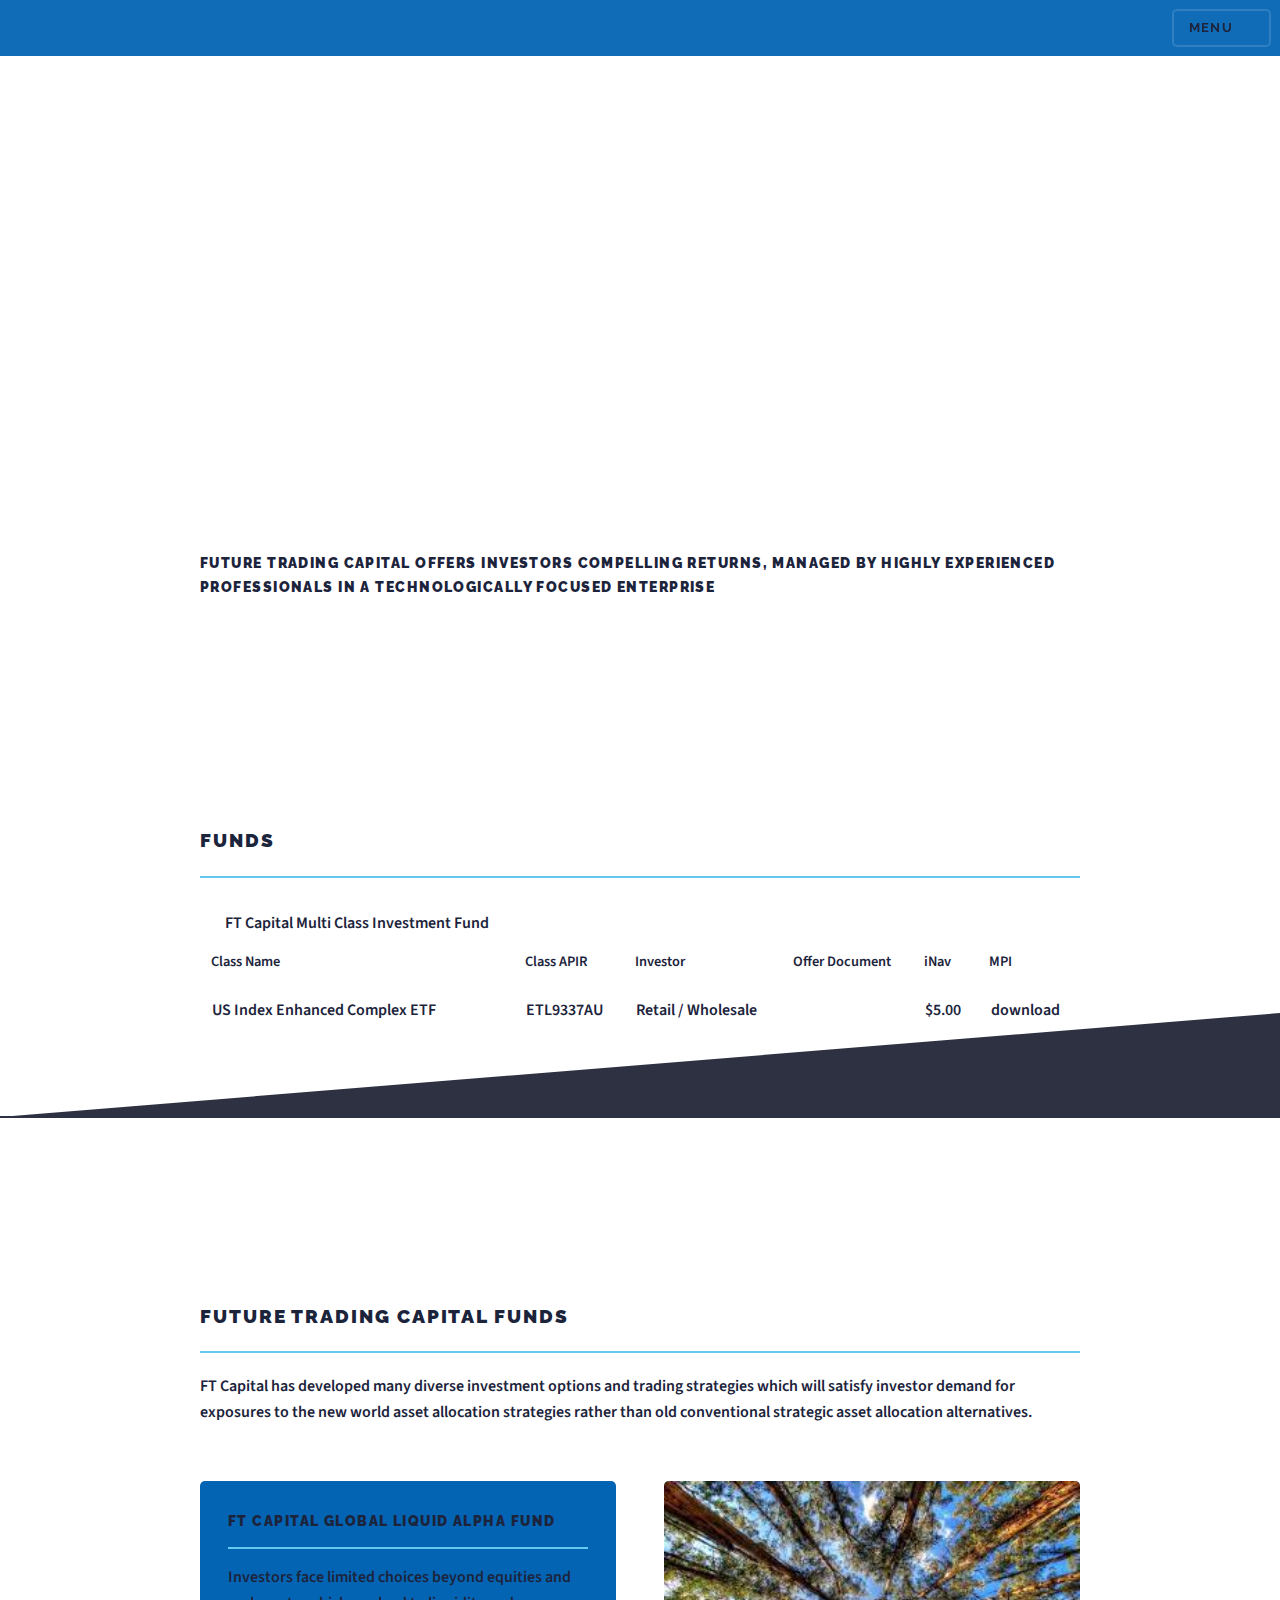
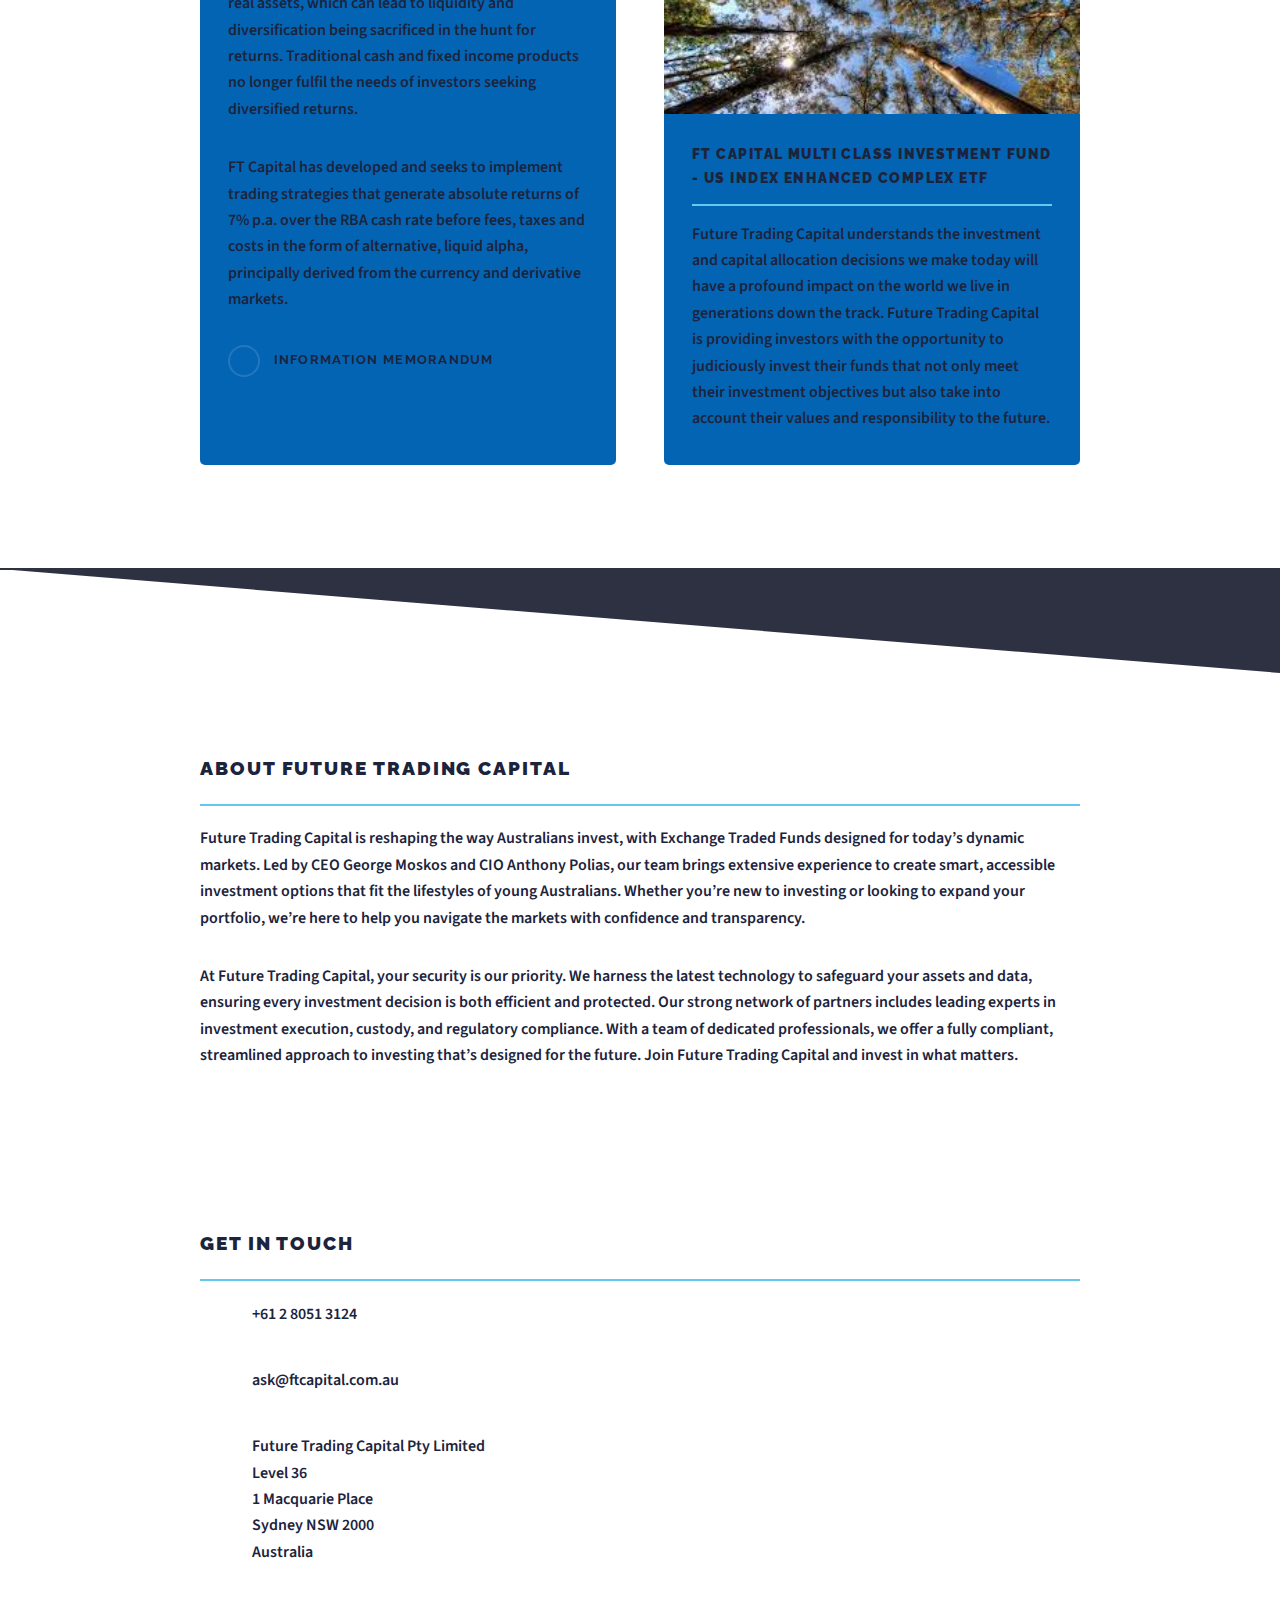
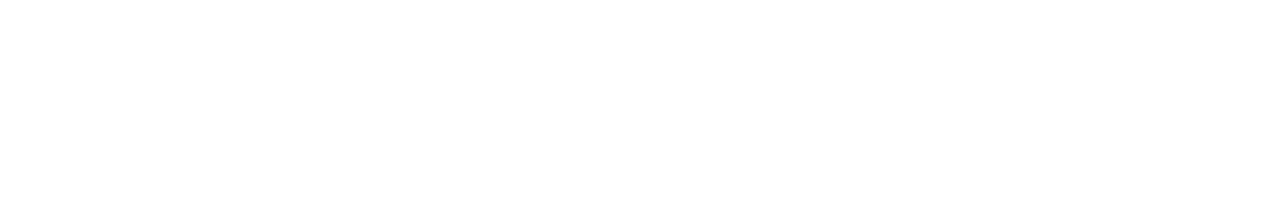
==== index.html @ 35e385fb "update index.html" ====
﻿<!DOCTYPE HTML>
<!--
Solid State by HTML5 UP
html5up.net | @ajlkn
Free for personal and commercial use under the CCA 3.0 license (html5up.net/license)
-->
<html>
<head>
<title>Future Trading Capital</title>
<meta charset="utf-8" />
<meta name="viewport" content="width=device-width, initial-scale=1, user-scalable=no" />
<link rel="stylesheet" href="assets/css/main.css" />
<noscript>
    <link rel="stylesheet" href="assets/css/noscript.css" />
</noscript>
</head>

<body class="is-preload">

<!-- Page Wrapper -->
<div id="page-wrapper">

<!-- Header -->
<header id="header">
    <!--
<h1><a href="index.html">Future Trading Capital</a></h1>
-->
<nav>
    <div class="inner">
<a href="#menu">menu</a>
</div>
</nav>
</header>

<!-- Menu -->
<nav id="menu">
<div class="inner">
<h2>Menu</h2>
<ul class="links">
<li><a href="index.html">home</a></li>
<!--<li><a href="#funds">invest</a></li>-->
<li><a href="#about">about</a></li>
<li><a href="#resources">resources</a></li>
<li><a href="#contact">contact us</a></li>
</ul>
<a href="#" class="close">Close</a>
</div>
</nav>

<!-- Banner -->
<section id="banner">
    <div class="inner">
    <div class="logo">
    <img src="images/ftc_logo.png" alt="Future Trading Capital Logo"/>
    </div>
    <h3>Future Trading Capital offers investors compelling returns, managed by highly experienced professionals in a technologically focused enterprise</h3>
    </div>
    </section>

<section id="footer">
    <article id="resources">
        <div class="inner">
        <h2 class="major">Funds</h2>
        <table>
            <tr>
                <td style="text-align: center; vertical-align: middle;">
                    FT Capital Multi Class Investment Fund
                </td>
            </tr>
        <tr>
        <th>
        Class Name
        </th>
        <th>
        Class APIR
        </th>
        <th>
        Investor
        </th>
        <th>
        Offer Document
        </th>
        <th>
        iNav
        </th>
        <th>
            MPI
            </th>
        </tr>
        <tr>
            <td>
            US Index Enhanced Complex ETF
            </td>
            <td>
            ETL9337AU
            </td>
            <td>
            Retail / Wholesale
            </td>
            <td>
            
            <!-- <a href="assets/docs/FT_CAPITAL_SP_500_ESG_IM.pdf">view</a> -->
            </td>
            <td>
                $5.00
            </td>
            <td>
                <a href="mis/ftus/ftc_ftus_mpi_latest.csv">download</a>
            </td>
            </tr>
        </table>
    </div>
    </article>
    </section>                    

<!-- Wrapper -->
<!--
<section id="wrapper">
<header>
<div class="inner">
<h2>Future Trading Capital offers investors compelling returns, managed by highly experienced professionals in a technologically focused enterprise</h2>
</div>
</header>
</section>
-->

<!-- Content -->
<div class="wrapper">
<section id="footer">
<article id="funds">
<div class="inner">
<h2 class="major">Future Trading Capital Funds</h2>
<p>
FT Capital has developed many diverse investment options and trading strategies which will satisfy investor demand for exposures to the new world asset allocation strategies rather than old conventional strategic asset allocation alternatives.
</p>
<section class="features">
<article id="glaf">
<a href="#glaf" class="image">
<img src="images/b_pier.jpg" alt=""/> 
</a>
<h3 class="major">FT Capital Global Liquid Alpha Fund</h3>
<p>
Investors face limited choices beyond equities and real assets, which can lead to liquidity and diversification being sacrificed in the hunt for returns. Traditional cash and fixed income products no longer fulfil the needs of investors seeking diversified returns. 
</p>
<p>
FT Capital has developed and seeks to implement trading strategies that generate absolute returns of 7% p.a. over the RBA cash rate before fees, taxes and costs in the form of alternative, liquid alpha, principally derived from the currency and derivative markets.
</p>
<a href="#resources" class="special">Information Memorandum</a>
</article>
<article id="enhanced">
<a href="#" class="image">
<img src="images/sherbrooke.jpg" alt=""/>
</a>
<h3 class="major">FT Capital Multi Class Investment Fund - US Index Enhanced Complex ETF </h3>
<p>
Future Trading Capital understands the investment and capital allocation decisions we make today will have a profound impact on the world we live in generations down the track. Future Trading Capital is providing investors with the opportunity to judiciously invest their funds that not only meet their investment objectives but also take into account their values and responsibility to the future. 
</p>
</article>

</div>
</section>
</div>


<section id="footer">
<article id="about">
<div class="inner">
<h2 class="major">About Future Trading Capital</h2>
<p>
Future Trading Capital is reshaping the way Australians invest, with Exchange Traded Funds designed for today’s dynamic markets. Led by CEO George Moskos and CIO Anthony Polias, our team brings extensive experience to create smart, accessible investment options that fit the lifestyles of young Australians. Whether you’re new to investing or looking to expand your portfolio, we’re here to help you navigate the markets with confidence and transparency.
</p>
<p>
At Future Trading Capital, your security is our priority. We harness the latest technology to safeguard your assets and data, ensuring every investment decision is both efficient and protected. Our strong network of partners includes leading experts in investment execution, custody, and regulatory compliance. With a team of dedicated professionals, we offer a fully compliant, streamlined approach to investing that’s designed for the future. Join Future Trading Capital and invest in what matters.
</p>
</div>
</article>
</section>

<!-- Footer -->
<section id="footer">
<article id="contact">
<div class="inner">
<h2 class="major">Get in touch</h2>
<ul class="contact">
<li class="icon solid fa-phone"><a href="tel:+61280513124">+61 2 8051 3124</a></li>
<li class="icon solid fa-envelope"><a href="mailto:ask@ftcapital.com.au">ask@ftcapital.com.au</a></li>
<li class="icon solid fa-home">
Future Trading Capital Pty Limited<br />
Level 36<br />
1 Macquarie Place<br />
Sydney NSW 2000<br />
Australia
</li>
</ul>
<ul class="copyright">
<li>&copy; Untitled Inc. All rights reserved.</li>
<li>Design: <a href="http://html5up.net">HTML5 UP</a></li>
</ul>
</div>
</article>
</section>

</div>

<!-- Scripts -->
<script src="assets/js/jquery.min.js"></script>
<script src="assets/js/jquery.scrollex.min.js"></script>
<script src="assets/js/browser.min.js"></script>
<script src="assets/js/breakpoints.min.js"></script>
<script src="assets/js/util.js"></script>
<script src="assets/js/main.js"></script>

</body>
</html>
---- assets/css/main.css ----
@import url(fontawesome-all.min.css);
@import url("https://fonts.googleapis.com/css?family=Raleway:200,700|Source+Sans+Pro:300,600,300italic,600italic");

/*
	Solid State by HTML5 UP
	html5up.net | @ajlkn
	Free for personal and commercial use under the CCA 3.0 license (html5up.net/license)
*/

html, body, div, span, applet, object,
iframe, h1, h2, h3, h4, h5, h6, p, blockquote,
pre, a, abbr, acronym, address, big, cite,
code, del, dfn, em, img, ins, kbd, q, s, samp,
small, strike, strong, sub, sup, tt, var, b,
u, i, center, dl, dt, dd, ol, ul, li, fieldset,
form, label, legend, table, caption, tbody,
tfoot, thead, tr, th, td, article, aside,
canvas, details, embed, figure, figcaption,
footer, header, hgroup, menu, nav, output, ruby,
section, summary, time, mark, audio, video {
	margin: 0;
	padding: 0;
	border: 0;
	font-size: 100%;
	font: inherit;
	vertical-align: baseline;}

article, aside, details, figcaption, figure,
footer, header, hgroup, menu, nav, section {
	display: block;}

body {
	line-height: 1;
}

ol, ul {
	list-style: none;
}

blockquote, q {
	quotes: none;
}

	blockquote:before, blockquote:after, q:before, q:after {
		content: '';
		content: none;
	}

table {
	border-collapse: collapse;
	border-spacing: 0;
}

body {
	-webkit-text-size-adjust: none;
}

mark {
	background-color: transparent;
	color: inherit;
}

input::-moz-focus-inner {
	border: 0;
	padding: 0;
}

input, select, textarea {
	-moz-appearance: none;
	-webkit-appearance: none;
	-ms-appearance: none;
	appearance: none;
}

/* Basic */

	@-ms-viewport {
		width: device-width;
	}

	body {
		-ms-overflow-style: scrollbar;
	}

	@media screen and (max-width: 480px) {

		html, body {
			min-width: 320px;
		}

	}

	html {
		box-sizing: border-box;
	}

	*, *:before, *:after {
		box-sizing: inherit;
	}

	body {
		background-color: #ffffff;
		/* background-color: #2e3141; */
		/* background-image: linear-gradient(to top, rgba(46, 49, 65, 0.8), rgba(46, 49, 65, 0.8)), url("../../images/bg.jpg"); */
		background-size: auto, cover;
		background-attachment: fixed, fixed;
		background-position: center, center;
	}

		body.is-preload *, body.is-preload *:before, body.is-preload *:after {
			-moz-animation: none !important;
			-webkit-animation: none !important;
			-ms-animation: none !important;
			animation: none !important;
			-moz-transition: none !important;
			-webkit-transition: none !important;
			-ms-transition: none !important;
			transition: none !important;
		}

/* Type */

	body, input, select, textarea {
		color: #1c243c;
		/* color: #6fcff3; */
		/* color: #ffffff; */
		font-family: "Source Sans Pro", Helvetica, sans-serif;
		font-size: 16.5pt;
		font-weight: 600;
		line-height: 1.65;
	}

		@media screen and (max-width: 1680px) {

			body, input, select, textarea {
				font-size: 13pt;
			}

		}

		@media screen and (max-width: 1280px) {

			body, input, select, textarea {
				font-size: 12pt;
			}

		}

		@media screen and (max-width: 980px) {

			body, input, select, textarea {
				font-size: 12pt;
			}

		}

		@media screen and (max-width: 736px) {

			body, input, select, textarea {
				font-size: 12pt;
			}

		}

		@media screen and (max-width: 480px) {

			body, input, select, textarea {
				font-size: 12pt;
			}

		}

	a {
		-moz-transition: color 0.2s ease-in-out, border-bottom-color 0.2s ease-in-out;
		-webkit-transition: color 0.2s ease-in-out, border-bottom-color 0.2s ease-in-out;
		-ms-transition: color 0.2s ease-in-out, border-bottom-color 0.2s ease-in-out;
		transition: color 0.2s ease-in-out, border-bottom-color 0.2s ease-in-out;
		border-bottom: dotted 1px rgba(255, 255, 255, 0.35);
		color: #1c243c;
		/* color: #ffffff; */
		text-decoration: none;
	}

		a:hover {
			border-bottom-color: transparent;
			color: #949494 !important;
			/* color: #ffffff !important; */
		}

		a.special:not(.button) {
			text-decoration: none;
			border-bottom: 0;
			display: block;
			font-family: Raleway, Helvetica, sans-serif;
			font-size: 0.8em;
			font-weight: 700;
			letter-spacing: 0.1em;
			margin: 0 0 2em 0;
			text-transform: uppercase;
		}

			a.special:not(.button):before {
				-moz-osx-font-smoothing: grayscale;
				-webkit-font-smoothing: antialiased;
				display: inline-block;
				font-style: normal;
				font-variant: normal;
				text-rendering: auto;
				line-height: 1;
				text-transform: none !important;
				font-family: 'Font Awesome 5 Free';
				font-weight: 900;
			}

			a.special:not(.button):before {
				-moz-transition: background-color 0.2s ease-in-out;
				-webkit-transition: background-color 0.2s ease-in-out;
				-ms-transition: background-color 0.2s ease-in-out;
				transition: background-color 0.2s ease-in-out;
				border-radius: 100%;
				border: solid 2px rgba(255, 255, 255, 0.125);
				content: '\f105';
				display: inline-block;
				font-size: 1.25em;
				height: 2em;
				line-height: 1.75em;
				margin-right: 0.85em;
				text-align: center;
				text-indent: 0.15em;
				vertical-align: middle;
				width: 2em;
			}

			a.special:not(.button):hover:before {
				background-color: rgba(255, 255, 255, 0.025);
			}

			a.special:not(.button):active:before {
				background-color: rgba(255, 255, 255, 0.075);
			}

	strong, b {
		color: #ffffff;
		font-weight: 600;
	}

	em, i {
		font-style: italic;
	}

	p {
		margin: 0 0 2em 0;
	}

	h1, h2, h3, h4, h5, h6 {
		color: #1c243c;
		/* color: #6fcff3; */
		/* color: #ffffff; */
		font-family: Raleway, Helvetica, sans-serif;
		font-weight: 900;
		letter-spacing: 0.1em;
		margin: 0 0 1em 0;
		text-transform: uppercase;
	}

		h1 a, h2 a, h3 a, h4 a, h5 a, h6 a {
			color: inherit;
			text-decoration: none;
			border-bottom: 0;
		}

		h1 span, h2 span, h3 span, h4 span, h5 span, h6 span {
			font-weight: 200;
		}

		h1.major, h2.major, h3.major, h4.major, h5.major, h6.major {
			padding-bottom: 1em;
			border-bottom: solid 2px rgba(100, 200, 239, 1.250);
			/* border-bottom: solid 2px rgba(255, 255, 255, 0.125); */
		}

	h2 {
		font-size: 1.2em;
	}

	h3 {
		font-size: 0.9em;
	}

	h4 {
		font-size: 0.7em;
	}

	h5 {
		font-size: 0.7em;
	}

	h6 {
		font-size: 0.7em;
	}

	@media screen and (max-width: 736px) {

		h2 {
			font-size: 1em;
		}

		h3 {
			font-size: 0.8em;
		}

	}

	sub {
		font-size: 0.8em;
		position: relative;
		top: 0.5em;
	}

	sup {
		font-size: 0.8em;
		position: relative;
		top: -0.5em;
	}

	blockquote {
		border-left: solid 4px rgba(255, 255, 255, 0.125);
		font-style: italic;
		margin: 0 0 2em 0;
		padding: 0.5em 0 0.5em 2em;
	}

	code {
		background: rgba(255, 255, 255, 0.025);
		border-radius: 5px;
		border: solid 2px rgba(255, 255, 255, 0.125);
		font-family: "Courier New", monospace;
		font-size: 0.9em;
		margin: 0 0.25em;
		padding: 0.25em 0.65em;
	}

	pre {
		-webkit-overflow-scrolling: touch;
		font-family: "Courier New", monospace;
		font-size: 0.9em;
		margin: 0 0 2em 0;
	}

		pre code {
			display: block;
			line-height: 1.75em;
			padding: 1em 1.5em;
			overflow-x: auto;
		}

	hr {
		border: 0;
		border-bottom: solid 2px rgba(100, 200, 239, 1.25);
		/* border-bottom: solid 2px rgba(255, 255, 255, 0.125); */
		margin: 2.5em 0;
	}

		hr.major {
			margin: 4em 0;
		}

	.align-left {
		text-align: left;
	}

	.align-center {
		text-align: center;
	}

	.align-right {
		text-align: right;
	}

/* Row */

	.row {
		display: flex;
		flex-wrap: wrap;
		box-sizing: border-box;
		align-items: stretch;
	}

		.row > * {
			box-sizing: border-box;
		}

		.row.gtr-uniform > * > :last-child {
			margin-bottom: 0;
		}

		.row.aln-left {
			justify-content: flex-start;
		}

		.row.aln-center {
			justify-content: center;
		}

		.row.aln-right {
			justify-content: flex-end;
		}

		.row.aln-top {
			align-items: flex-start;
		}

		.row.aln-middle {
			align-items: center;
		}

		.row.aln-bottom {
			align-items: flex-end;
		}

		.row > .imp {
			order: -1;
		}

		.row > .col-1 {
			width: 8.33333%;
		}

		.row > .off-1 {
			margin-left: 8.33333%;
		}

		.row > .col-2 {
			width: 16.66667%;
		}

		.row > .off-2 {
			margin-left: 16.66667%;
		}

		.row > .col-3 {
			width: 25%;
		}

		.row > .off-3 {
			margin-left: 25%;
		}

		.row > .col-4 {
			width: 33.33333%;
		}

		.row > .off-4 {
			margin-left: 33.33333%;
		}

		.row > .col-5 {
			width: 41.66667%;
		}

		.row > .off-5 {
			margin-left: 41.66667%;
		}

		.row > .col-6 {
			width: 50%;
		}

		.row > .off-6 {
			margin-left: 50%;
		}

		.row > .col-7 {
			width: 58.33333%;
		}

		.row > .off-7 {
			margin-left: 58.33333%;
		}

		.row > .col-8 {
			width: 66.66667%;
		}

		.row > .off-8 {
			margin-left: 66.66667%;
		}

		.row > .col-9 {
			width: 75%;
		}

		.row > .off-9 {
			margin-left: 75%;
		}

		.row > .col-10 {
			width: 83.33333%;
		}

		.row > .off-10 {
			margin-left: 83.33333%;
		}

		.row > .col-11 {
			width: 91.66667%;
		}

		.row > .off-11 {
			margin-left: 91.66667%;
		}

		.row > .col-12 {
			width: 100%;
		}

		.row > .off-12 {
			margin-left: 100%;
		}

		.row.gtr-0 {
			margin-top: 0;
			margin-left: 0em;
		}

			.row.gtr-0 > * {
				padding: 0 0 0 0em;
			}

			.row.gtr-0.gtr-uniform {
				margin-top: 0em;
			}

				.row.gtr-0.gtr-uniform > * {
					padding-top: 0em;
				}

		.row.gtr-25 {
			margin-top: 0;
			margin-left: -0.4375em;
		}

			.row.gtr-25 > * {
				padding: 0 0 0 0.4375em;
			}

			.row.gtr-25.gtr-uniform {
				margin-top: -0.4375em;
			}

				.row.gtr-25.gtr-uniform > * {
					padding-top: 0.4375em;
				}

		.row.gtr-50 {
			margin-top: 0;
			margin-left: -0.875em;
		}

			.row.gtr-50 > * {
				padding: 0 0 0 0.875em;
			}

			.row.gtr-50.gtr-uniform {
				margin-top: -0.875em;
			}

				.row.gtr-50.gtr-uniform > * {
					padding-top: 0.875em;
				}

		.row {
			margin-top: 0;
			margin-left: -1.75em;
		}

			.row > * {
				padding: 0 0 0 1.75em;
			}

			.row.gtr-uniform {
				margin-top: -1.75em;
			}

				.row.gtr-uniform > * {
					padding-top: 1.75em;
				}

		.row.gtr-150 {
			margin-top: 0;
			margin-left: -2.625em;
		}

			.row.gtr-150 > * {
				padding: 0 0 0 2.625em;
			}

			.row.gtr-150.gtr-uniform {
				margin-top: -2.625em;
			}

				.row.gtr-150.gtr-uniform > * {
					padding-top: 2.625em;
				}

		.row.gtr-200 {
			margin-top: 0;
			margin-left: -3.5em;
		}

			.row.gtr-200 > * {
				padding: 0 0 0 3.5em;
			}

			.row.gtr-200.gtr-uniform {
				margin-top: -3.5em;
			}

				.row.gtr-200.gtr-uniform > * {
					padding-top: 3.5em;
				}

		@media screen and (max-width: 1680px) {

			.row {
				display: flex;
				flex-wrap: wrap;
				box-sizing: border-box;
				align-items: stretch;
			}

				.row > * {
					box-sizing: border-box;
				}

				.row.gtr-uniform > * > :last-child {
					margin-bottom: 0;
				}

				.row.aln-left {
					justify-content: flex-start;
				}

				.row.aln-center {
					justify-content: center;
				}

				.row.aln-right {
					justify-content: flex-end;
				}

				.row.aln-top {
					align-items: flex-start;
				}

				.row.aln-middle {
					align-items: center;
				}

				.row.aln-bottom {
					align-items: flex-end;
				}

				.row > .imp-xlarge {
					order: -1;
				}

				.row > .col-1-xlarge {
					width: 8.33333%;
				}

				.row > .off-1-xlarge {
					margin-left: 8.33333%;
				}

				.row > .col-2-xlarge {
					width: 16.66667%;
				}

				.row > .off-2-xlarge {
					margin-left: 16.66667%;
				}

				.row > .col-3-xlarge {
					width: 25%;
				}

				.row > .off-3-xlarge {
					margin-left: 25%;
				}

				.row > .col-4-xlarge {
					width: 33.33333%;
				}

				.row > .off-4-xlarge {
					margin-left: 33.33333%;
				}

				.row > .col-5-xlarge {
					width: 41.66667%;
				}

				.row > .off-5-xlarge {
					margin-left: 41.66667%;
				}

				.row > .col-6-xlarge {
					width: 50%;
				}

				.row > .off-6-xlarge {
					margin-left: 50%;
				}

				.row > .col-7-xlarge {
					width: 58.33333%;
				}

				.row > .off-7-xlarge {
					margin-left: 58.33333%;
				}

				.row > .col-8-xlarge {
					width: 66.66667%;
				}

				.row > .off-8-xlarge {
					margin-left: 66.66667%;
				}

				.row > .col-9-xlarge {
					width: 75%;
				}

				.row > .off-9-xlarge {
					margin-left: 75%;
				}

				.row > .col-10-xlarge {
					width: 83.33333%;
				}

				.row > .off-10-xlarge {
					margin-left: 83.33333%;
				}

				.row > .col-11-xlarge {
					width: 91.66667%;
				}

				.row > .off-11-xlarge {
					margin-left: 91.66667%;
				}

				.row > .col-12-xlarge {
					width: 100%;
				}

				.row > .off-12-xlarge {
					margin-left: 100%;
				}

				.row.gtr-0 {
					margin-top: 0;
					margin-left: 0em;
				}

					.row.gtr-0 > * {
						padding: 0 0 0 0em;
					}

					.row.gtr-0.gtr-uniform {
						margin-top: 0em;
					}

						.row.gtr-0.gtr-uniform > * {
							padding-top: 0em;
						}

				.row.gtr-25 {
					margin-top: 0;
					margin-left: -0.4375em;
				}

					.row.gtr-25 > * {
						padding: 0 0 0 0.4375em;
					}

					.row.gtr-25.gtr-uniform {
						margin-top: -0.4375em;
					}

						.row.gtr-25.gtr-uniform > * {
							padding-top: 0.4375em;
						}

				.row.gtr-50 {
					margin-top: 0;
					margin-left: -0.875em;
				}

					.row.gtr-50 > * {
						padding: 0 0 0 0.875em;
					}

					.row.gtr-50.gtr-uniform {
						margin-top: -0.875em;
					}

						.row.gtr-50.gtr-uniform > * {
							padding-top: 0.875em;
						}

				.row {
					margin-top: 0;
					margin-left: -1.75em;
				}

					.row > * {
						padding: 0 0 0 1.75em;
					}

					.row.gtr-uniform {
						margin-top: -1.75em;
					}

						.row.gtr-uniform > * {
							padding-top: 1.75em;
						}

				.row.gtr-150 {
					margin-top: 0;
					margin-left: -2.625em;
				}

					.row.gtr-150 > * {
						padding: 0 0 0 2.625em;
					}

					.row.gtr-150.gtr-uniform {
						margin-top: -2.625em;
					}

						.row.gtr-150.gtr-uniform > * {
							padding-top: 2.625em;
						}

				.row.gtr-200 {
					margin-top: 0;
					margin-left: -3.5em;
				}

					.row.gtr-200 > * {
						padding: 0 0 0 3.5em;
					}

					.row.gtr-200.gtr-uniform {
						margin-top: -3.5em;
					}

						.row.gtr-200.gtr-uniform > * {
							padding-top: 3.5em;
						}

		}

		@media screen and (max-width: 1280px) {

			.row {
				display: flex;
				flex-wrap: wrap;
				box-sizing: border-box;
				align-items: stretch;
			}

				.row > * {
					box-sizing: border-box;
				}

				.row.gtr-uniform > * > :last-child {
					margin-bottom: 0;
				}

				.row.aln-left {
					justify-content: flex-start;
				}

				.row.aln-center {
					justify-content: center;
				}

				.row.aln-right {
					justify-content: flex-end;
				}

				.row.aln-top {
					align-items: flex-start;
				}

				.row.aln-middle {
					align-items: center;
				}

				.row.aln-bottom {
					align-items: flex-end;
				}

				.row > .imp-large {
					order: -1;
				}

				.row > .col-1-large {
					width: 8.33333%;
				}

				.row > .off-1-large {
					margin-left: 8.33333%;
				}

				.row > .col-2-large {
					width: 16.66667%;
				}

				.row > .off-2-large {
					margin-left: 16.66667%;
				}

				.row > .col-3-large {
					width: 25%;
				}

				.row > .off-3-large {
					margin-left: 25%;
				}

				.row > .col-4-large {
					width: 33.33333%;
				}

				.row > .off-4-large {
					margin-left: 33.33333%;
				}

				.row > .col-5-large {
					width: 41.66667%;
				}

				.row > .off-5-large {
					margin-left: 41.66667%;
				}

				.row > .col-6-large {
					width: 50%;
				}

				.row > .off-6-large {
					margin-left: 50%;
				}

				.row > .col-7-large {
					width: 58.33333%;
				}

				.row > .off-7-large {
					margin-left: 58.33333%;
				}

				.row > .col-8-large {
					width: 66.66667%;
				}

				.row > .off-8-large {
					margin-left: 66.66667%;
				}

				.row > .col-9-large {
					width: 75%;
				}

				.row > .off-9-large {
					margin-left: 75%;
				}

				.row > .col-10-large {
					width: 83.33333%;
				}

				.row > .off-10-large {
					margin-left: 83.33333%;
				}

				.row > .col-11-large {
					width: 91.66667%;
				}

				.row > .off-11-large {
					margin-left: 91.66667%;
				}

				.row > .col-12-large {
					width: 100%;
				}

				.row > .off-12-large {
					margin-left: 100%;
				}

				.row.gtr-0 {
					margin-top: 0;
					margin-left: 0em;
				}

					.row.gtr-0 > * {
						padding: 0 0 0 0em;
					}

					.row.gtr-0.gtr-uniform {
						margin-top: 0em;
					}

						.row.gtr-0.gtr-uniform > * {
							padding-top: 0em;
						}

				.row.gtr-25 {
					margin-top: 0;
					margin-left: -0.4375em;
				}

					.row.gtr-25 > * {
						padding: 0 0 0 0.4375em;
					}

					.row.gtr-25.gtr-uniform {
						margin-top: -0.4375em;
					}

						.row.gtr-25.gtr-uniform > * {
							padding-top: 0.4375em;
						}

				.row.gtr-50 {
					margin-top: 0;
					margin-left: -0.875em;
				}

					.row.gtr-50 > * {
						padding: 0 0 0 0.875em;
					}

					.row.gtr-50.gtr-uniform {
						margin-top: -0.875em;
					}

						.row.gtr-50.gtr-uniform > * {
							padding-top: 0.875em;
						}

				.row {
					margin-top: 0;
					margin-left: -1.75em;
				}

					.row > * {
						padding: 0 0 0 1.75em;
					}

					.row.gtr-uniform {
						margin-top: -1.75em;
					}

						.row.gtr-uniform > * {
							padding-top: 1.75em;
						}

				.row.gtr-150 {
					margin-top: 0;
					margin-left: -2.625em;
				}

					.row.gtr-150 > * {
						padding: 0 0 0 2.625em;
					}

					.row.gtr-150.gtr-uniform {
						margin-top: -2.625em;
					}

						.row.gtr-150.gtr-uniform > * {
							padding-top: 2.625em;
						}

				.row.gtr-200 {
					margin-top: 0;
					margin-left: -3.5em;
				}

					.row.gtr-200 > * {
						padding: 0 0 0 3.5em;
					}

					.row.gtr-200.gtr-uniform {
						margin-top: -3.5em;
					}

						.row.gtr-200.gtr-uniform > * {
							padding-top: 3.5em;
						}

		}

		@media screen and (max-width: 980px) {

			.row {
				display: flex;
				flex-wrap: wrap;
				box-sizing: border-box;
				align-items: stretch;
			}

				.row > * {
					box-sizing: border-box;
				}

				.row.gtr-uniform > * > :last-child {
					margin-bottom: 0;
				}

				.row.aln-left {
					justify-content: flex-start;
				}

				.row.aln-center {
					justify-content: center;
				}

				.row.aln-right {
					justify-content: flex-end;
				}

				.row.aln-top {
					align-items: flex-start;
				}

				.row.aln-middle {
					align-items: center;
				}

				.row.aln-bottom {
					align-items: flex-end;
				}

				.row > .imp-medium {
					order: -1;
				}

				.row > .col-1-medium {
					width: 8.33333%;
				}

				.row > .off-1-medium {
					margin-left: 8.33333%;
				}

				.row > .col-2-medium {
					width: 16.66667%;
				}

				.row > .off-2-medium {
					margin-left: 16.66667%;
				}

				.row > .col-3-medium {
					width: 25%;
				}

				.row > .off-3-medium {
					margin-left: 25%;
				}

				.row > .col-4-medium {
					width: 33.33333%;
				}

				.row > .off-4-medium {
					margin-left: 33.33333%;
				}

				.row > .col-5-medium {
					width: 41.66667%;
				}

				.row > .off-5-medium {
					margin-left: 41.66667%;
				}

				.row > .col-6-medium {
					width: 50%;
				}

				.row > .off-6-medium {
					margin-left: 50%;
				}

				.row > .col-7-medium {
					width: 58.33333%;
				}

				.row > .off-7-medium {
					margin-left: 58.33333%;
				}

				.row > .col-8-medium {
					width: 66.66667%;
				}

				.row > .off-8-medium {
					margin-left: 66.66667%;
				}

				.row > .col-9-medium {
					width: 75%;
				}

				.row > .off-9-medium {
					margin-left: 75%;
				}

				.row > .col-10-medium {
					width: 83.33333%;
				}

				.row > .off-10-medium {
					margin-left: 83.33333%;
				}

				.row > .col-11-medium {
					width: 91.66667%;
				}

				.row > .off-11-medium {
					margin-left: 91.66667%;
				}

				.row > .col-12-medium {
					width: 100%;
				}

				.row > .off-12-medium {
					margin-left: 100%;
				}

				.row.gtr-0 {
					margin-top: 0;
					margin-left: 0em;
				}

					.row.gtr-0 > * {
						padding: 0 0 0 0em;
					}

					.row.gtr-0.gtr-uniform {
						margin-top: 0em;
					}

						.row.gtr-0.gtr-uniform > * {
							padding-top: 0em;
						}

				.row.gtr-25 {
					margin-top: 0;
					margin-left: -0.4375em;
				}

					.row.gtr-25 > * {
						padding: 0 0 0 0.4375em;
					}

					.row.gtr-25.gtr-uniform {
						margin-top: -0.4375em;
					}

						.row.gtr-25.gtr-uniform > * {
							padding-top: 0.4375em;
						}

				.row.gtr-50 {
					margin-top: 0;
					margin-left: -0.875em;
				}

					.row.gtr-50 > * {
						padding: 0 0 0 0.875em;
					}

					.row.gtr-50.gtr-uniform {
						margin-top: -0.875em;
					}

						.row.gtr-50.gtr-uniform > * {
							padding-top: 0.875em;
						}

				.row {
					margin-top: 0;
					margin-left: -1.75em;
				}

					.row > * {
						padding: 0 0 0 1.75em;
					}

					.row.gtr-uniform {
						margin-top: -1.75em;
					}

						.row.gtr-uniform > * {
							padding-top: 1.75em;
						}

				.row.gtr-150 {
					margin-top: 0;
					margin-left: -2.625em;
				}

					.row.gtr-150 > * {
						padding: 0 0 0 2.625em;
					}

					.row.gtr-150.gtr-uniform {
						margin-top: -2.625em;
					}

						.row.gtr-150.gtr-uniform > * {
							padding-top: 2.625em;
						}

				.row.gtr-200 {
					margin-top: 0;
					margin-left: -3.5em;
				}

					.row.gtr-200 > * {
						padding: 0 0 0 3.5em;
					}

					.row.gtr-200.gtr-uniform {
						margin-top: -3.5em;
					}

						.row.gtr-200.gtr-uniform > * {
							padding-top: 3.5em;
						}

		}

		@media screen and (max-width: 736px) {

			.row {
				display: flex;
				flex-wrap: wrap;
				box-sizing: border-box;
				align-items: stretch;
			}

				.row > * {
					box-sizing: border-box;
				}

				.row.gtr-uniform > * > :last-child {
					margin-bottom: 0;
				}

				.row.aln-left {
					justify-content: flex-start;
				}

				.row.aln-center {
					justify-content: center;
				}

				.row.aln-right {
					justify-content: flex-end;
				}

				.row.aln-top {
					align-items: flex-start;
				}

				.row.aln-middle {
					align-items: center;
				}

				.row.aln-bottom {
					align-items: flex-end;
				}

				.row > .imp-small {
					order: -1;
				}

				.row > .col-1-small {
					width: 8.33333%;
				}

				.row > .off-1-small {
					margin-left: 8.33333%;
				}

				.row > .col-2-small {
					width: 16.66667%;
				}

				.row > .off-2-small {
					margin-left: 16.66667%;
				}

				.row > .col-3-small {
					width: 25%;
				}

				.row > .off-3-small {
					margin-left: 25%;
				}

				.row > .col-4-small {
					width: 33.33333%;
				}

				.row > .off-4-small {
					margin-left: 33.33333%;
				}

				.row > .col-5-small {
					width: 41.66667%;
				}

				.row > .off-5-small {
					margin-left: 41.66667%;
				}

				.row > .col-6-small {
					width: 50%;
				}

				.row > .off-6-small {
					margin-left: 50%;
				}

				.row > .col-7-small {
					width: 58.33333%;
				}

				.row > .off-7-small {
					margin-left: 58.33333%;
				}

				.row > .col-8-small {
					width: 66.66667%;
				}

				.row > .off-8-small {
					margin-left: 66.66667%;
				}

				.row > .col-9-small {
					width: 75%;
				}

				.row > .off-9-small {
					margin-left: 75%;
				}

				.row > .col-10-small {
					width: 83.33333%;
				}

				.row > .off-10-small {
					margin-left: 83.33333%;
				}

				.row > .col-11-small {
					width: 91.66667%;
				}

				.row > .off-11-small {
					margin-left: 91.66667%;
				}

				.row > .col-12-small {
					width: 100%;
				}

				.row > .off-12-small {
					margin-left: 100%;
				}

				.row.gtr-0 {
					margin-top: 0;
					margin-left: 0em;
				}

					.row.gtr-0 > * {
						padding: 0 0 0 0em;
					}

					.row.gtr-0.gtr-uniform {
						margin-top: 0em;
					}

						.row.gtr-0.gtr-uniform > * {
							padding-top: 0em;
						}

				.row.gtr-25 {
					margin-top: 0;
					margin-left: -0.3125em;
				}

					.row.gtr-25 > * {
						padding: 0 0 0 0.3125em;
					}

					.row.gtr-25.gtr-uniform {
						margin-top: -0.3125em;
					}

						.row.gtr-25.gtr-uniform > * {
							padding-top: 0.3125em;
						}

				.row.gtr-50 {
					margin-top: 0;
					margin-left: -0.625em;
				}

					.row.gtr-50 > * {
						padding: 0 0 0 0.625em;
					}

					.row.gtr-50.gtr-uniform {
						margin-top: -0.625em;
					}

						.row.gtr-50.gtr-uniform > * {
							padding-top: 0.625em;
						}

				.row {
					margin-top: 0;
					margin-left: -1.25em;
				}

					.row > * {
						padding: 0 0 0 1.25em;
					}

					.row.gtr-uniform {
						margin-top: -1.25em;
					}

						.row.gtr-uniform > * {
							padding-top: 1.25em;
						}

				.row.gtr-150 {
					margin-top: 0;
					margin-left: -1.875em;
				}

					.row.gtr-150 > * {
						padding: 0 0 0 1.875em;
					}

					.row.gtr-150.gtr-uniform {
						margin-top: -1.875em;
					}

						.row.gtr-150.gtr-uniform > * {
							padding-top: 1.875em;
						}

				.row.gtr-200 {
					margin-top: 0;
					margin-left: -2.5em;
				}

					.row.gtr-200 > * {
						padding: 0 0 0 2.5em;
					}

					.row.gtr-200.gtr-uniform {
						margin-top: -2.5em;
					}

						.row.gtr-200.gtr-uniform > * {
							padding-top: 2.5em;
						}

		}

		@media screen and (max-width: 480px) {

			.row {
				display: flex;
				flex-wrap: wrap;
				box-sizing: border-box;
				align-items: stretch;
			}

				.row > * {
					box-sizing: border-box;
				}

				.row.gtr-uniform > * > :last-child {
					margin-bottom: 0;
				}

				.row.aln-left {
					justify-content: flex-start;
				}

				.row.aln-center {
					justify-content: center;
				}

				.row.aln-right {
					justify-content: flex-end;
				}

				.row.aln-top {
					align-items: flex-start;
				}

				.row.aln-middle {
					align-items: center;
				}

				.row.aln-bottom {
					align-items: flex-end;
				}

				.row > .imp-xsmall {
					order: -1;
				}

				.row > .col-1-xsmall {
					width: 8.33333%;
				}

				.row > .off-1-xsmall {
					margin-left: 8.33333%;
				}

				.row > .col-2-xsmall {
					width: 16.66667%;
				}

				.row > .off-2-xsmall {
					margin-left: 16.66667%;
				}

				.row > .col-3-xsmall {
					width: 25%;
				}

				.row > .off-3-xsmall {
					margin-left: 25%;
				}

				.row > .col-4-xsmall {
					width: 33.33333%;
				}

				.row > .off-4-xsmall {
					margin-left: 33.33333%;
				}

				.row > .col-5-xsmall {
					width: 41.66667%;
				}

				.row > .off-5-xsmall {
					margin-left: 41.66667%;
				}

				.row > .col-6-xsmall {
					width: 50%;
				}

				.row > .off-6-xsmall {
					margin-left: 50%;
				}

				.row > .col-7-xsmall {
					width: 58.33333%;
				}

				.row > .off-7-xsmall {
					margin-left: 58.33333%;
				}

				.row > .col-8-xsmall {
					width: 66.66667%;
				}

				.row > .off-8-xsmall {
					margin-left: 66.66667%;
				}

				.row > .col-9-xsmall {
					width: 75%;
				}

				.row > .off-9-xsmall {
					margin-left: 75%;
				}

				.row > .col-10-xsmall {
					width: 83.33333%;
				}

				.row > .off-10-xsmall {
					margin-left: 83.33333%;
				}

				.row > .col-11-xsmall {
					width: 91.66667%;
				}

				.row > .off-11-xsmall {
					margin-left: 91.66667%;
				}

				.row > .col-12-xsmall {
					width: 100%;
				}

				.row > .off-12-xsmall {
					margin-left: 100%;
				}

				.row.gtr-0 {
					margin-top: 0;
					margin-left: 0em;
				}

					.row.gtr-0 > * {
						padding: 0 0 0 0em;
					}

					.row.gtr-0.gtr-uniform {
						margin-top: 0em;
					}

						.row.gtr-0.gtr-uniform > * {
							padding-top: 0em;
						}

				.row.gtr-25 {
					margin-top: 0;
					margin-left: -0.3125em;
				}

					.row.gtr-25 > * {
						padding: 0 0 0 0.3125em;
					}

					.row.gtr-25.gtr-uniform {
						margin-top: -0.3125em;
					}

						.row.gtr-25.gtr-uniform > * {
							padding-top: 0.3125em;
						}

				.row.gtr-50 {
					margin-top: 0;
					margin-left: -0.625em;
				}

					.row.gtr-50 > * {
						padding: 0 0 0 0.625em;
					}

					.row.gtr-50.gtr-uniform {
						margin-top: -0.625em;
					}

						.row.gtr-50.gtr-uniform > * {
							padding-top: 0.625em;
						}

				.row {
					margin-top: 0;
					margin-left: -1.25em;
				}

					.row > * {
						padding: 0 0 0 1.25em;
					}

					.row.gtr-uniform {
						margin-top: -1.25em;
					}

						.row.gtr-uniform > * {
							padding-top: 1.25em;
						}

				.row.gtr-150 {
					margin-top: 0;
					margin-left: -1.875em;
				}

					.row.gtr-150 > * {
						padding: 0 0 0 1.875em;
					}

					.row.gtr-150.gtr-uniform {
						margin-top: -1.875em;
					}

						.row.gtr-150.gtr-uniform > * {
							padding-top: 1.875em;
						}

				.row.gtr-200 {
					margin-top: 0;
					margin-left: -2.5em;
				}

					.row.gtr-200 > * {
						padding: 0 0 0 2.5em;
					}

					.row.gtr-200.gtr-uniform {
						margin-top: -2.5em;
					}

						.row.gtr-200.gtr-uniform > * {
							padding-top: 2.5em;
						}

		}

		@media screen and (max-width: 360px) {

			.row {
				display: flex;
				flex-wrap: wrap;
				box-sizing: border-box;
				align-items: stretch;
			}

				.row > * {
					box-sizing: border-box;
				}

				.row.gtr-uniform > * > :last-child {
					margin-bottom: 0;
				}

				.row.aln-left {
					justify-content: flex-start;
				}

				.row.aln-center {
					justify-content: center;
				}

				.row.aln-right {
					justify-content: flex-end;
				}

				.row.aln-top {
					align-items: flex-start;
				}

				.row.aln-middle {
					align-items: center;
				}

				.row.aln-bottom {
					align-items: flex-end;
				}

				.row > .imp-xxsmall {
					order: -1;
				}

				.row > .col-1-xxsmall {
					width: 8.33333%;
				}

				.row > .off-1-xxsmall {
					margin-left: 8.33333%;
				}

				.row > .col-2-xxsmall {
					width: 16.66667%;
				}

				.row > .off-2-xxsmall {
					margin-left: 16.66667%;
				}

				.row > .col-3-xxsmall {
					width: 25%;
				}

				.row > .off-3-xxsmall {
					margin-left: 25%;
				}

				.row > .col-4-xxsmall {
					width: 33.33333%;
				}

				.row > .off-4-xxsmall {
					margin-left: 33.33333%;
				}

				.row > .col-5-xxsmall {
					width: 41.66667%;
				}

				.row > .off-5-xxsmall {
					margin-left: 41.66667%;
				}

				.row > .col-6-xxsmall {
					width: 50%;
				}

				.row > .off-6-xxsmall {
					margin-left: 50%;
				}

				.row > .col-7-xxsmall {
					width: 58.33333%;
				}

				.row > .off-7-xxsmall {
					margin-left: 58.33333%;
				}

				.row > .col-8-xxsmall {
					width: 66.66667%;
				}

				.row > .off-8-xxsmall {
					margin-left: 66.66667%;
				}

				.row > .col-9-xxsmall {
					width: 75%;
				}

				.row > .off-9-xxsmall {
					margin-left: 75%;
				}

				.row > .col-10-xxsmall {
					width: 83.33333%;
				}

				.row > .off-10-xxsmall {
					margin-left: 83.33333%;
				}

				.row > .col-11-xxsmall {
					width: 91.66667%;
				}

				.row > .off-11-xxsmall {
					margin-left: 91.66667%;
				}

				.row > .col-12-xxsmall {
					width: 100%;
				}

				.row > .off-12-xxsmall {
					margin-left: 100%;
				}

				.row.gtr-0 {
					margin-top: 0;
					margin-left: 0em;
				}

					.row.gtr-0 > * {
						padding: 0 0 0 0em;
					}

					.row.gtr-0.gtr-uniform {
						margin-top: 0em;
					}

						.row.gtr-0.gtr-uniform > * {
							padding-top: 0em;
						}

				.row.gtr-25 {
					margin-top: 0;
					margin-left: -0.3125em;
				}

					.row.gtr-25 > * {
						padding: 0 0 0 0.3125em;
					}

					.row.gtr-25.gtr-uniform {
						margin-top: -0.3125em;
					}

						.row.gtr-25.gtr-uniform > * {
							padding-top: 0.3125em;
						}

				.row.gtr-50 {
					margin-top: 0;
					margin-left: -0.625em;
				}

					.row.gtr-50 > * {
						padding: 0 0 0 0.625em;
					}

					.row.gtr-50.gtr-uniform {
						margin-top: -0.625em;
					}

						.row.gtr-50.gtr-uniform > * {
							padding-top: 0.625em;
						}

				.row {
					margin-top: 0;
					margin-left: -1.25em;
				}

					.row > * {
						padding: 0 0 0 1.25em;
					}

					.row.gtr-uniform {
						margin-top: -1.25em;
					}

						.row.gtr-uniform > * {
							padding-top: 1.25em;
						}

				.row.gtr-150 {
					margin-top: 0;
					margin-left: -1.875em;
				}

					.row.gtr-150 > * {
						padding: 0 0 0 1.875em;
					}

					.row.gtr-150.gtr-uniform {
						margin-top: -1.875em;
					}

						.row.gtr-150.gtr-uniform > * {
							padding-top: 1.875em;
						}

				.row.gtr-200 {
					margin-top: 0;
					margin-left: -2.5em;
				}

					.row.gtr-200 > * {
						padding: 0 0 0 2.5em;
					}

					.row.gtr-200.gtr-uniform {
						margin-top: -2.5em;
					}

						.row.gtr-200.gtr-uniform > * {
							padding-top: 2.5em;
						}

		}

/* Section/Article */

	section.special, article.special {
		text-align: center;
	}

/* Form */

	form {
		margin: 0 0 2em 0;
	}

		form > :last-child {
			margin-bottom: 0;
		}

		form > .fields {
			display: -moz-flex;
			display: -webkit-flex;
			display: -ms-flex;
			display: flex;
			-moz-flex-wrap: wrap;
			-webkit-flex-wrap: wrap;
			-ms-flex-wrap: wrap;
			flex-wrap: wrap;
			width: calc(100% + 3em);
			margin: -1.5em 0 2em -1.5em;
		}

			form > .fields > .field {
				-moz-flex-grow: 0;
				-webkit-flex-grow: 0;
				-ms-flex-grow: 0;
				flex-grow: 0;
				-moz-flex-shrink: 0;
				-webkit-flex-shrink: 0;
				-ms-flex-shrink: 0;
				flex-shrink: 0;
				padding: 1.5em 0 0 1.5em;
				width: calc(100% - 1.5em);
			}

				form > .fields > .field.half {
					width: calc(50% - 0.75em);
				}

				form > .fields > .field.third {
					width: calc(100%/3 - 0.5em);
				}

				form > .fields > .field.quarter {
					width: calc(25% - 0.375em);
				}

		@media screen and (max-width: 480px) {

			form > .fields {
				width: calc(100% + 3em);
				margin: -1.5em 0 2em -1.5em;
			}

				form > .fields > .field {
					padding: 1.5em 0 0 1.5em;
					width: calc(100% - 1.5em);
				}

					form > .fields > .field.half {
						width: calc(100% - 1.5em);
					}

					form > .fields > .field.third {
						width: calc(100% - 1.5em);
					}

					form > .fields > .field.quarter {
						width: calc(100% - 1.5em);
					}

		}

	label {
		color: #ffffff;
		display: block;
		font-family: Raleway, Helvetica, sans-serif;
		font-size: 0.8em;
		font-weight: 700;
		letter-spacing: 0.1em;
		margin: 0 0 0.7em 0;
		text-transform: uppercase;
	}

	input[type="text"],
	input[type="password"],
	input[type="email"],
	input[type="tel"],
	select,
	textarea {
		-moz-appearance: none;
		-webkit-appearance: none;
		-ms-appearance: none;
		appearance: none;
		background: rgba(255, 255, 255, 0.025);
		border-radius: 5px;
		border: none;
		border: solid 2px rgba(255, 255, 255, 0.125);
		color: inherit;
		display: block;
		outline: 0;
		padding: 0 1em;
		text-decoration: none;
		width: 100%;
	}

		input[type="text"]:invalid,
		input[type="password"]:invalid,
		input[type="email"]:invalid,
		input[type="tel"]:invalid,
		select:invalid,
		textarea:invalid {
			box-shadow: none;
		}

		input[type="text"]:focus,
		input[type="password"]:focus,
		input[type="email"]:focus,
		input[type="tel"]:focus,
		select:focus,
		textarea:focus {
			border-color: #ff0000;
			/* border-color: #5b6ba6; */
		}

	select {
		background-image: url("data:image/svg+xml;charset=utf8,%3Csvg xmlns='http://www.w3.org/2000/svg' width='40' height='40' preserveAspectRatio='none' viewBox='0 0 40 40'%3E%3Cpath d='M9.4,12.3l10.4,10.4l10.4-10.4c0.2-0.2,0.5-0.4,0.9-0.4c0.3,0,0.6,0.1,0.9,0.4l3.3,3.3c0.2,0.2,0.4,0.5,0.4,0.9 c0,0.4-0.1,0.6-0.4,0.9L20.7,31.9c-0.2,0.2-0.5,0.4-0.9,0.4c-0.3,0-0.6-0.1-0.9-0.4L4.3,17.3c-0.2-0.2-0.4-0.5-0.4-0.9 c0-0.4,0.1-0.6,0.4-0.9l3.3-3.3c0.2-0.2,0.5-0.4,0.9-0.4S9.1,12.1,9.4,12.3z' fill='rgba(255, 255, 255, 0.125)' /%3E%3C/svg%3E");
		background-size: 1.25rem;
		background-repeat: no-repeat;
		background-position: calc(100% - 1rem) center;
		height: 2.75em;
		padding-right: 2.75em;
		text-overflow: ellipsis;
	}

		select option {
			color: #ffffff;
			background: #2e3141;
		}

		select:focus::-ms-value {
			background-color: transparent;
		}

		select::-ms-expand {
			display: none;
		}

	input[type="text"],
	input[type="password"],
	input[type="email"],
	select {
		height: 2.75em;
	}

	textarea {
		padding: 0.75em 1em;
	}

	input[type="checkbox"],
	input[type="radio"] {
		-moz-appearance: none;
		-webkit-appearance: none;
		-ms-appearance: none;
		appearance: none;
		display: block;
		float: left;
		margin-right: -2em;
		opacity: 0;
		width: 1em;
		z-index: -1;
	}

		input[type="checkbox"] + label,
		input[type="radio"] + label {
			text-decoration: none;
			color: #ffffff;
			cursor: pointer;
			display: inline-block;
			font-size: 1em;
			font-family: "Source Sans Pro", Helvetica, sans-serif;
			text-transform: none;
			letter-spacing: 0;
			font-weight: 300;
			padding-left: 2.4em;
			padding-right: 0.75em;
			position: relative;
		}

			input[type="checkbox"] + label:before,
			input[type="radio"] + label:before {
				-moz-osx-font-smoothing: grayscale;
				-webkit-font-smoothing: antialiased;
				display: inline-block;
				font-style: normal;
				font-variant: normal;
				text-rendering: auto;
				line-height: 1;
				text-transform: none !important;
				font-family: 'Font Awesome 5 Free';
				font-weight: 900;
			}

			input[type="checkbox"] + label:before,
			input[type="radio"] + label:before {
				background: rgba(255, 255, 255, 0.025);
				border-radius: 5px;
				border: solid 2px rgba(255, 255, 255, 0.125);
				content: '';
				display: inline-block;
				font-size: 0.8em;
				height: 2.0625em;
				left: 0;
				line-height: 2.0625em;
				position: absolute;
				text-align: center;
				top: 0;
				width: 2.0625em;
			}

		input[type="checkbox"]:checked + label:before,
		input[type="radio"]:checked + label:before {
			background: #ffffff;
			border-color: #ffffff;
			content: '\f00c';
			color: #2e3141;
		}

		input[type="checkbox"]:focus + label:before,
		input[type="radio"]:focus + label:before {
			border-color: #4c5c96;
		}

	input[type="checkbox"] + label:before {
		border-radius: 5px;
	}

	input[type="radio"] + label:before {
		border-radius: 100%;
	}

	::-webkit-input-placeholder {
		color: rgba(255, 255, 255, 0.35) !important;
		opacity: 1.0;
	}

	:-moz-placeholder {
		color: rgba(255, 255, 255, 0.35) !important;
		opacity: 1.0;
	}

	::-moz-placeholder {
		color: rgba(255, 255, 255, 0.35) !important;
		opacity: 1.0;
	}

	:-ms-input-placeholder {
		color: rgba(255, 255, 255, 0.35) !important;
		opacity: 1.0;
	}

/* Box */

	.box {
		border-radius: 5px;
		border: solid 2px rgba(255, 255, 255, 0.125);
		margin-bottom: 2em;
		padding: 1.5em;
	}

		.box > :last-child,
		.box > :last-child > :last-child,
		.box > :last-child > :last-child > :last-child {
			margin-bottom: 0;
		}

		.box.alt {
			border: 0;
			border-radius: 0;
			padding: 0;
		}

/* Icon */

	.icon {
		text-decoration: none;
		border-bottom: none;
		position: relative;
	}

		.icon:before {
			-moz-osx-font-smoothing: grayscale;
			-webkit-font-smoothing: antialiased;
			display: inline-block;
			font-style: normal;
			font-variant: normal;
			text-rendering: auto;
			line-height: 1;
			text-transform: none !important;
			font-family: 'Font Awesome 5 Free';
			font-weight: 400;
		}

		.icon > .label {
			display: none;
		}

		.icon:before {
			line-height: inherit;
		}

		.icon.solid:before {
			font-weight: 900;
		}

		.icon.brands:before {
			font-family: 'Font Awesome 5 Brands';
		}

/* Image */

	.image {
		border-radius: 5px;
		border: 0;
		display: inline-block;
		position: relative;
	}

		.image img {
			border-radius: 5px;
			display: block;
		}

		.image.left, .image.right {
			max-width: 40%;
		}

			.image.left img, .image.right img {
				width: 100%;
			}

		.image.left {
			float: left;
			padding: 0 1.5em 1em 0;
			top: 0.25em;
		}

		.image.right {
			float: right;
			padding: 0 0 1em 1.5em;
			top: 0.25em;
		}

		.image.fit {
			display: block;
			margin: 0 0 2em 0;
			width: 100%;
		}

			.image.fit img {
				width: 100%;
			}

		.image.main {
			display: block;
			margin: 0 0 3em 0;
			width: 100%;
		}

			.image.main img {
				width: 100%;
			}

/* List */

	ol {
		list-style: decimal;
		margin: 0 0 2em 0;
		padding-left: 1.25em;
	}

		ol li {
			padding-left: 0.25em;
		}

	ul {
		list-style: disc;
		margin: 0 0 2em 0;
		padding-left: 1em;
	}

		ul li {
			padding-left: 0.5em;
		}

		ul.alt {
			list-style: none;
			padding-left: 0;
		}

			ul.alt li {
				border-top: solid 1px rgba(255, 255, 255, 0.125);
				padding: 0.5em 0;
			}

				ul.alt li:first-child {
					border-top: 0;
					padding-top: 0;
				}

	dl {
		margin: 0 0 2em 0;
	}

		dl dt {
			display: block;
			font-weight: 600;
			margin: 0 0 1em 0;
		}

		dl dd {
			margin-left: 2em;
		}

/* Actions */

	ul.actions {
		display: -moz-flex;
		display: -webkit-flex;
		display: -ms-flex;
		display: flex;
		cursor: default;
		list-style: none;
		margin-left: -1em;
		padding-left: 0;
	}

		ul.actions li {
			padding: 0 0 0 1em;
			vertical-align: middle;
		}

		ul.actions.special {
			-moz-justify-content: center;
			-webkit-justify-content: center;
			-ms-justify-content: center;
			justify-content: center;
			width: 100%;
			margin-left: 0;
		}

			ul.actions.special li:first-child {
				padding-left: 0;
			}

		ul.actions.stacked {
			-moz-flex-direction: column;
			-webkit-flex-direction: column;
			-ms-flex-direction: column;
			flex-direction: column;
			margin-left: 0;
		}

			ul.actions.stacked li {
				padding: 1.3em 0 0 0;
			}

				ul.actions.stacked li:first-child {
					padding-top: 0;
				}

		ul.actions.fit {
			width: calc(100% + 1em);
		}

			ul.actions.fit li {
				-moz-flex-grow: 1;
				-webkit-flex-grow: 1;
				-ms-flex-grow: 1;
				flex-grow: 1;
				-moz-flex-shrink: 1;
				-webkit-flex-shrink: 1;
				-ms-flex-shrink: 1;
				flex-shrink: 1;
				width: 100%;
			}

				ul.actions.fit li > * {
					width: 100%;
				}

			ul.actions.fit.stacked {
				width: 100%;
			}

		@media screen and (max-width: 480px) {

			ul.actions:not(.fixed) {
				-moz-flex-direction: column;
				-webkit-flex-direction: column;
				-ms-flex-direction: column;
				flex-direction: column;
				margin-left: 0;
				width: 100% !important;
			}

				ul.actions:not(.fixed) li {
					-moz-flex-grow: 1;
					-webkit-flex-grow: 1;
					-ms-flex-grow: 1;
					flex-grow: 1;
					-moz-flex-shrink: 1;
					-webkit-flex-shrink: 1;
					-ms-flex-shrink: 1;
					flex-shrink: 1;
					padding: 1em 0 0 0;
					text-align: center;
					width: 100%;
				}

					ul.actions:not(.fixed) li > * {
						width: 100%;
					}

					ul.actions:not(.fixed) li:first-child {
						padding-top: 0;
					}

					ul.actions:not(.fixed) li input[type="submit"],
					ul.actions:not(.fixed) li input[type="reset"],
					ul.actions:not(.fixed) li input[type="button"],
					ul.actions:not(.fixed) li button,
					ul.actions:not(.fixed) li .button {
						width: 100%;
					}

						ul.actions:not(.fixed) li input[type="submit"].icon:before,
						ul.actions:not(.fixed) li input[type="reset"].icon:before,
						ul.actions:not(.fixed) li input[type="button"].icon:before,
						ul.actions:not(.fixed) li button.icon:before,
						ul.actions:not(.fixed) li .button.icon:before {
							margin-left: -0.5rem;
						}

		}

/* Icons */

	ul.icons {
		cursor: default;
		list-style: none;
		padding-left: 0;
	}

		ul.icons li {
			display: inline-block;
			padding: 0 1em 0 0;
		}

			ul.icons li:last-child {
				padding-right: 0;
			}

			ul.icons li .icon:before {
				font-size: 1.25em;
			}

/* Contact */

	ul.contact {
		list-style: none;
		padding: 0;
	}

		ul.contact li {
			text-decoration: none;
			margin: 2.5em 0 0 0;
			padding: 0 0 0 3.25em;
			position: relative;
		}

			ul.contact li:before {
				-moz-osx-font-smoothing: grayscale;
				-webkit-font-smoothing: antialiased;
				display: inline-block;
				font-style: normal;
				font-variant: normal;
				text-rendering: auto;
				line-height: 1;
				text-transform: none !important;
				font-family: 'Font Awesome 5 Free';
				font-weight: 400;
			}

			ul.contact li:before {
				border-radius: 100%;
				border: solid 2px rgba(255, 255, 255, 0.125);
				display: inline-block;
				font-size: 0.8em;
				height: 2.5em;
				left: 0;
				line-height: 2.35em;
				position: absolute;
				text-align: center;
				top: 0;
				width: 2.5em;
			}

			ul.contact li:first-child {
				margin-top: 0;
			}

		@media screen and (max-width: 736px) {

			ul.contact li {
				margin: 1.5em 0 0 0;
			}

		}

/* Pagination */

	ul.pagination {
		cursor: default;
		list-style: none;
		padding-left: 0;
	}

		ul.pagination li {
			display: inline-block;
			padding-left: 0;
			vertical-align: middle;
		}

			ul.pagination li > .page {
				-moz-transition: background-color 0.2s ease-in-out, color 0.2s ease-in-out;
				-webkit-transition: background-color 0.2s ease-in-out, color 0.2s ease-in-out;
				-ms-transition: background-color 0.2s ease-in-out, color 0.2s ease-in-out;
				transition: background-color 0.2s ease-in-out, color 0.2s ease-in-out;
				border-bottom: 0;
				border-radius: 5px;
				display: inline-block;
				height: 1.5em;
				line-height: 1.5em;
				margin: 0 0.125em;
				min-width: 1.5em;
				padding: 0 0.5em;
				text-align: center;
			}

				ul.pagination li > .page:hover {
					background-color: rgba(255, 255, 255, 0.025);
				}

				ul.pagination li > .page.active {
					background-color: #4c5c96;
				}

			ul.pagination li:first-child {
				padding-right: 0.75em;
			}

			ul.pagination li:last-child {
				padding-left: 0.75em;
			}

		@media screen and (max-width: 480px) {

			ul.pagination li:nth-child(n+2):nth-last-child(n+2) {
				display: none;
			}

			ul.pagination li .button {
				width: 100%;
			}

			ul.pagination li:first-child {
				width: calc(50% - 2px);
				text-align: left;
				padding-right: 0.325em;
			}

			ul.pagination li:last-child {
				width: calc(50% - 2px);
				text-align: right;
				padding-left: 0.325em;
			}

		}

/* Table */

	.table-wrapper {
		-webkit-overflow-scrolling: touch;
		overflow-x: auto;
	}

	table {
		margin: 0 0 2em 0;
		width: 100%;
	}

		table tbody tr {
			border: solid 1px rgba(255, 255, 255, 0.125);
			border-left: 0;
			border-right: 0;
		}

			table tbody tr:nth-child(2n + 1) {
				background-color: rgba(255, 255, 255, 0.025);
			}

		table td {
			padding: 0.75em 0.75em;
		}

		table th {
			color: #1c243c;
			/* color: #ffffff; */
			font-size: 0.9em;
			font-weight: 600;
			padding: 0 0.75em 0.75em 0.75em;
			text-align: left;
		}

		table thead {
			border-bottom: solid 2px rgba(100, 200, 239, 1.25);
			/* border-bottom: solid 2px rgba(255, 255, 255, 0.125); */
		}

		table tfoot {
			border-top: solid 2px rgba(100, 200, 239, 1.25);
			/* border-top: solid 2px rgba(255, 255, 255, 0.125); */
		}

		table.alt {
			border-collapse: separate;
		}

			table.alt tbody tr td {
				border: solid 1px rgba(255, 255, 255, 0.125);
				border-left-width: 0;
				border-top-width: 0;
			}

				table.alt tbody tr td:first-child {
					border-left-width: 1px;
				}

			table.alt tbody tr:first-child td {
				border-top-width: 1px;
			}

			table.alt thead {
				border-bottom: 0;
			}

			table.alt tfoot {
				border-top: 0;
			}

/* Button */

	input[type="submit"],
	input[type="reset"],
	input[type="button"],
	button,
	.button {
		-moz-appearance: none;
		-webkit-appearance: none;
		-ms-appearance: none;
		appearance: none;
		-moz-transition: background-color 0.2s ease-in-out;
		-webkit-transition: background-color 0.2s ease-in-out;
		-ms-transition: background-color 0.2s ease-in-out;
		transition: background-color 0.2s ease-in-out;
		background-color: transparent;
		border-radius: 5px;
		border: 0;
		box-shadow: inset 0 0 0 2px rgba(255, 255, 255, 0.125);
		color: #ffffff !important;
		cursor: pointer;
		display: inline-block;
		font-family: Raleway, Helvetica, sans-serif;
		font-size: 0.8em;
		font-weight: 700;
		height: 3.75em;
		letter-spacing: 0.1em;
		line-height: 3.75em;
		padding: 0 2.25em;
		text-align: center;
		text-decoration: none;
		text-transform: uppercase;
		white-space: nowrap;
	}

		input[type="submit"]:hover,
		input[type="reset"]:hover,
		input[type="button"]:hover,
		button:hover,
		.button:hover {
			background-color: rgba(255, 255, 255, 0.025);
		}

		input[type="submit"]:active,
		input[type="reset"]:active,
		input[type="button"]:active,
		button:active,
		.button:active {
			background-color: rgba(255, 255, 255, 0.075);
		}

		input[type="submit"].icon:before,
		input[type="reset"].icon:before,
		input[type="button"].icon:before,
		button.icon:before,
		.button.icon:before {
			margin-right: 0.5em;
			color: rgba(255, 255, 255, 0.35);
		}

		input[type="submit"].primary,
		input[type="reset"].primary,
		input[type="button"].primary,
		button.primary,
		.button.primary {
			background-color: #4c5c96;
			box-shadow: none;
		}

			input[type="submit"].primary:hover,
			input[type="reset"].primary:hover,
			input[type="button"].primary:hover,
			button.primary:hover,
			.button.primary:hover {
				background-color: #53639e;
			}

			input[type="submit"].primary:active,
			input[type="reset"].primary:active,
			input[type="button"].primary:active,
			button.primary:active,
			.button.primary:active {
				background-color: #45558d;
			}

			input[type="submit"].primary.icon:before,
			input[type="reset"].primary.icon:before,
			input[type="button"].primary.icon:before,
			button.primary.icon:before,
			.button.primary.icon:before {
				color: #7985b0;
			}

		input[type="submit"].fit,
		input[type="reset"].fit,
		input[type="button"].fit,
		button.fit,
		.button.fit {
			width: 100%;
		}

		input[type="submit"].small,
		input[type="reset"].small,
		input[type="button"].small,
		button.small,
		.button.small {
			font-size: 0.6em;
		}

		input[type="submit"].large,
		input[type="reset"].large,
		input[type="button"].large,
		button.large,
		.button.large {
			font-size: 1em;
		}

		input[type="submit"].disabled, input[type="submit"]:disabled,
		input[type="reset"].disabled,
		input[type="reset"]:disabled,
		input[type="button"].disabled,
		input[type="button"]:disabled,
		button.disabled,
		button:disabled,
		.button.disabled,
		.button:disabled {
			opacity: 0.25;
		}

		@media screen and (max-width: 480px) {

			input[type="submit"],
			input[type="reset"],
			input[type="button"],
			button,
			.button {
				padding: 0;
			}

		}

/* Features */

	.features {
		display: -moz-flex;
		display: -webkit-flex;
		display: -ms-flex;
		display: flex;
		-moz-flex-wrap: wrap;
		-webkit-flex-wrap: wrap;
		-ms-flex-wrap: wrap;
		flex-wrap: wrap;
		margin: 0 0 2em 0;
	}

		.features article {
			padding: 1.75em 1.75em 0.1em 1.75em ;
			background-color: #0464b4;
			/* background-color: #abdbe3; */
			/* background-color: #353849; #0464b4 */
			border-radius: 5px;
			margin: 1.5em 3em 1.5em 0;
			width: calc(50% - 1.5em);
		}

			.features article:nth-child(2n) {
				margin-right: 0;
			}

			.features article .image {
				border-radius: 5px 5px 0 0;
				display: block;
				margin-bottom: 1.75em;
				margin-left: -1.75em;
				margin-top: -1.75em;
				position: relative;
				width: calc(100% + 3.5em);
			}

				.features article .image img {
					border-radius: 5px 5px 0 0;
					width: 100%;
				}

		@media screen and (max-width: 980px) {

			.features article {
				margin: 1em 2em 1em 0;
				width: calc(50% - 1em);
			}

		}

		@media screen and (max-width: 736px) {

			.features article {
				padding: 1.5em 1.5em 0.1em 1.5em ;
				margin: 0.875em 1.75em 0.875em 0;
				width: calc(50% - 0.875em - 1px);
			}

				.features article .image {
					margin-bottom: 1.5em;
					margin-left: -1.5em;
					margin-top: -1.5em;
					width: calc(100% + 3em);
				}

		}

		@media screen and (max-width: 480px) {

			.features {
				display: block;
			}

				.features article {
					width: 100%;
					margin: 0 0 2em 0 !important;
				}

		}

/* Header */

	#header {
		-moz-transition: background-color 0.2s ease-in-out;
		-webkit-transition: background-color 0.2s ease-in-out;
		-ms-transition: background-color 0.2s ease-in-out;
		transition: background-color 0.2s ease-in-out;
		background-color: rgba(4,100,180, 0.95);
		/* background-color: rgba(53, 56, 73, 0.95); */
		height: 3.5em;
		left: 0;
		line-height: 3.5em;
		padding: 0 1.25em;
		position: fixed;
		top: 0;
		width: 100%;
		z-index: 10000;
	}

		#header h1 {
			-moz-transition: opacity 0.2s ease-in-out, visibility 0.2s;
			-webkit-transition: opacity 0.2s ease-in-out, visibility 0.2s;
			-ms-transition: opacity 0.2s ease-in-out, visibility 0.2s;
			transition: opacity 0.2s ease-in-out, visibility 0.2s;
			border-bottom: 0;
			font-size: 0.8em;
			margin-bottom: 0;
			opacity: 1;
			visibility: visible;
		}

			#header h1 a {
				border: 0;
			}

		#header nav {
			font-family: Raleway, Helvetica, sans-serif;
			font-size: 0.8em;
			font-weight: 700;
			height: 3em;
			letter-spacing: 0.1em;
			line-height: 3em;
			position: absolute;
			right: 0.7em;
			text-transform: uppercase;
			top: 0.7em;
		}

			#header nav a {
				border: 0;
				display: inline-block;
				padding: 0 1em;
			}

				#header nav a:before {
					float: right;
					margin-left: 0.75em;
				}

				#header nav a[href="#menu"] {
					text-decoration: none;
					-moz-transition: background-color 0.2s ease-in-out;
					-webkit-transition: background-color 0.2s ease-in-out;
					-ms-transition: background-color 0.2s ease-in-out;
					transition: background-color 0.2s ease-in-out;
					border-radius: 5px;
					box-shadow: inset 0 0 0 2px rgba(255, 255, 255, 0.125);
					padding: 0 1.35em;
				}

					#header nav a[href="#menu"]:before {
						-moz-osx-font-smoothing: grayscale;
						-webkit-font-smoothing: antialiased;
						display: inline-block;
						font-style: normal;
						font-variant: normal;
						text-rendering: auto;
						line-height: 1;
						text-transform: none !important;
						font-family: 'Font Awesome 5 Free';
						font-weight: 900;
					}

					#header nav a[href="#menu"]:before {
						content: '\f0c9';
						line-height: inherit;
					}

					#header nav a[href="#menu"]:hover {
						background-color: rgba(255, 255, 255, 0.025);
					}

					#header nav a[href="#menu"]:active {
						background-color: rgba(255, 255, 255, 0.075);
					}

		#header.alt {
			background-color: transparent;
		}

			#header.alt h1 {
				opacity: 0;
				visibility: hidden;
			}

		@media screen and (max-width: 736px) {

			#header {
				height: 2.75em;
				line-height: 2.75em;
			}

				#header nav {
					top: 0;
					right: 0;
					height: inherit;
					line-height: inherit;
				}

					#header nav a {
						height: inherit;
						line-height: inherit;
					}

						#header nav a[href="#menu"] {
							box-shadow: none;
							padding: 0 1em;
							border-radius: 0;
						}

							#header nav a[href="#menu"]:hover, #header nav a[href="#menu"]:active {
								background-color: inherit;
							}

		}

		@media screen and (max-width: 480px) {

			#header nav a[href="#menu"] {
				width: 4em;
				white-space: nowrap;
				text-indent: 4em;
				position: relative;
			}

				#header nav a[href="#menu"]:before {
					width: inherit;
					position: absolute;
					top: 0;
					left: 0;
					text-indent: 0;
					text-align: right;
					margin-left: 0;
					padding-right: 1.25em;
				}

		}

/* Menu */

	#page-wrapper {
		-moz-transition: -moz-filter 0.25s ease;
		-webkit-transition: -webkit-filter 0.25s ease;
		-ms-transition: -ms-filter 0.25s ease;
		transition: filter 0.25s ease;
	}

	#menu {
		-moz-align-items: center;
		-webkit-align-items: center;
		-ms-align-items: center;
		align-items: center;
		display: -moz-flex;
		display: -webkit-flex;
		display: -ms-flex;
		display: flex;
		-moz-justify-content: center;
		-webkit-justify-content: center;
		-ms-justify-content: center;
		justify-content: center;
		pointer-events: none;
		-moz-transition: opacity 0.35s ease, visibility 0.35s;
		-webkit-transition: opacity 0.35s ease, visibility 0.35s;
		-ms-transition: opacity 0.35s ease, visibility 0.35s;
		transition: opacity 0.35s ease, visibility 0.35s;
		-moz-user-select: none;
		-webkit-user-select: none;
		-ms-user-select: none;
		user-select: none;
		-webkit-tap-highlight-color: rgba(0, 0, 0, 0);
		background: rgba(4, 60, 100, 0.8);
		/* background: rgba(46, 49, 65, 0.8); */
		cursor: default;
		height: 100%;
		left: 0;
		opacity: 0;
		position: fixed;
		text-align: center;
		top: 0;
		visibility: hidden;
		width: 100%;
	}

		#menu .inner {
			padding: 2.5em 1.5em 0.5em 1.5em ;
			-moz-transform: translateY(0.5em);
			-webkit-transform: translateY(0.5em);
			-ms-transform: translateY(0.5em);
			transform: translateY(0.5em);
			-moz-transition: opacity 0.35s ease, -moz-transform 0.35s ease;
			-webkit-transition: opacity 0.35s ease, -webkit-transform 0.35s ease;
			-ms-transition: opacity 0.35s ease, -ms-transform 0.35s ease;
			transition: opacity 0.35s ease, transform 0.35s ease;
			-webkit-overflow-scrolling: touch;
			background: #6bd1f6;
			/* background: #4c5c96; */
			border-radius: 5px;
			display: block;
			max-width: 100%;
			opacity: 0;
			position: relative;
			width: 18em;
		}

		#menu h2 {
			border-bottom: solid 2px rgba(255, 255, 255, 0.125);
			padding-bottom: 1em;
		}

		#menu .close {
			background-image: url("images/close.svg");
			background-position: 75% 25%;
			background-repeat: no-repeat;
			background-size: 2em 2em;
			border: 0;
			content: '';
			display: block;
			height: 4em;
			overflow: hidden;
			position: absolute;
			right: 0;
			text-align: center;
			text-indent: 4em;
			top: 0;
			width: 4em;
		}

		#menu .links {
			list-style: none;
			margin-bottom: 1.5em;
			padding: 0;
		}

			#menu .links li {
				padding: 0;
			}

				#menu .links li a {
					border-radius: 5px;
					border: 0;
					display: block;
					font-family: Raleway, Helvetica, sans-serif;
					font-size: 0.8em;
					font-weight: 900;
					letter-spacing: 0.1em;
					line-height: 1.85em;
					padding: 0.75em 0;
					text-transform: uppercase;
				}

					#menu .links li a:hover {
						background: #1c243c;
					}

		@media screen and (max-width: 736px) {

			#menu .inner {
				max-height: 100%;
				overflow-y: auto;
				overflow-x: hidden;
			}

				#menu .inner .close {
					background-size: 1.5em 1.5em;
				}

		}

	body.is-menu-visible #page-wrapper {
		-moz-filter: blur(1.5px);
		-webkit-filter: blur(1.5px);
		-ms-filter: blur(1.5px);
		filter: blur(1.5px);
	}

	body.is-menu-visible #menu {
		pointer-events: auto;
		opacity: 1;
		visibility: visible;
	}

		body.is-menu-visible #menu .inner {
			-moz-transform: translateY(0);
			-webkit-transform: translateY(0);
			-ms-transform: translateY(0);
			transform: translateY(0);
			opacity: 1;
		}

/* Banner */

	#banner {
		padding: 10em 0 4.75em 0 ;
	}

		#banner .inner {
			margin: 0 auto;
			width: 55em;
		}

		#banner .logo {
			-moz-transition: opacity 2s ease, -moz-transform 1s ease;
			-webkit-transition: opacity 2s ease, -webkit-transform 1s ease;
			-ms-transition: opacity 2s ease, -ms-transform 1s ease;
			transition: opacity 2s ease, transform 1s ease;
			-moz-transform: translateY(0);
			-webkit-transform: translateY(0);
			-ms-transform: translateY(0);
			transform: translateY(0);
			opacity: 1;
			margin: 0 0 1.3em 0;
		}

			#banner .logo .icon {
				border-radius: 100%;
				border: solid 2px rgba(255, 255, 255, 0.125);
				cursor: default;
				display: inline-block;
				font-size: 2em;
				height: 2.25em;
				line-height: 2.25em;
				text-align: center;
				width: 2.25em;
			}

		#banner h2 {
			-moz-transition: opacity 0.5s ease, -moz-transform 0.5s ease, -moz-filter 0.25s ease;
			-webkit-transition: opacity 0.5s ease, -webkit-transform 0.5s ease, -webkit-filter 0.25s ease;
			-ms-transition: opacity 0.5s ease, -ms-transform 0.5s ease, -ms-filter 0.25s ease;
			transition: opacity 0.5s ease, transform 0.5s ease, filter 0.25s ease;
			-moz-transform: translateX(0);
			-webkit-transform: translateX(0);
			-ms-transform: translateX(0);
			transform: translateX(0);
			-moz-transition-delay: 0.65s;
			-webkit-transition-delay: 0.65s;
			-ms-transition-delay: 0.65s;
			transition-delay: 0.65s;
			-moz-filter: blur(0);
			-webkit-filter: blur(0);
			-ms-filter: blur(0);
			filter: blur(0);
			opacity: 1;
			border-bottom: solid 2px rgba(100, 200, 2239, 0.125);
			/* border-bottom: solid 2px rgba(255, 255, 255, 0.125); */
			font-size: 2.25em;
			margin-bottom: 0.8em;
			padding-bottom: 0.4em;
		}

		#banner p {
			-moz-transition: opacity 0.5s ease, -moz-transform 0.5s ease, -moz-filter 0.25s ease;
			-webkit-transition: opacity 0.5s ease, -webkit-transform 0.5s ease, -webkit-filter 0.25s ease;
			-ms-transition: opacity 0.5s ease, -ms-transform 0.5s ease, -ms-filter 0.25s ease;
			transition: opacity 0.5s ease, transform 0.5s ease, filter 0.25s ease;
			-moz-transform: translateX(0);
			-webkit-transform: translateX(0);
			-ms-transform: translateX(0);
			transform: translateX(0);
			-moz-transition-delay: 0.8s;
			-webkit-transition-delay: 0.8s;
			-ms-transition-delay: 0.8s;
			transition-delay: 0.8s;
			-moz-filter: blur(0);
			-webkit-filter: blur(0);
			-ms-filter: blur(0);
			filter: blur(0);
			opacity: 1;
			font-family: Raleway, Helvetica, sans-serif;
			font-size: 1em;
			font-weight: 200;
			letter-spacing: 0.1em;
			line-height: 2;
			text-transform: uppercase;
		}

		@media screen and (max-width: 1280px) {

			#banner {
				padding: 7em 0 8.25em 0 ;
				background-color: #ffffff;
				/*background-color: #2e3141;
				background-image: linear-gradient(to top, rgba(46, 49, 65, 0.8), rgba(46, 49, 65, 0.8)), url("../../images/bg.jpg"); */
				background-size: auto, cover;
				background-position: center, center;
				margin-bottom: -6.5em;
			}

		}

		@media screen and (max-width: 980px) {

			#banner {
				padding: 12em 3em 12.375em 3em ;
				margin-bottom: -4.75em;
			}

				#banner .inner {
					width: 100%;
				}

		}

		@media screen and (max-width: 736px) {

			#banner {
				padding: 5em 2em 4.25em 2em ;
				margin-bottom: -2.5em;
			}

				#banner .logo {
					margin: 0 0 1em 0;
				}

					#banner .logo .icon {
						font-size: 1.5em;
					}

				#banner h2 {
					font-size: 1.5em;
				}

				#banner p {
					font-size: 0.8em;
				}

		}

		body.is-preload #banner .logo {
			-moz-transform: translateY(0.5em);
			-webkit-transform: translateY(0.5em);
			-ms-transform: translateY(0.5em);
			transform: translateY(0.5em);
			opacity: 0;
		}

		body.is-preload #banner h2 {
			opacity: 0;
			-moz-transform: translateX(0.25em);
			-webkit-transform: translateX(0.25em);
			-ms-transform: translateX(0.25em);
			transform: translateX(0.25em);
			-moz-filter: blur(2px);
			-webkit-filter: blur(2px);
			-ms-filter: blur(2px);
			filter: blur(2px);
		}

		body.is-preload #banner p {
			opacity: 0;
			-moz-transform: translateX(0.5em);
			-webkit-transform: translateX(0.5em);
			-ms-transform: translateX(0.5em);
			transform: translateX(0.5em);
			-moz-filter: blur(2px);
			-webkit-filter: blur(2px);
			-ms-filter: blur(2px);
			filter: blur(2px);
		}

/* Wrapper */

	#wrapper > header {
		padding: 11em 0 2.25em 0 ;
	}

		#wrapper > header .inner {
			margin: 0 auto;
			width: 55em;
		}

		#wrapper > header h2 {
			border-bottom: solid 2px rgba(100, 200, 239, 1.25);
			/* border-bottom: solid 2px rgba(255, 255, 255, 0.125); */
			font-size: 2em;
			margin-bottom: 0.8em;
			padding-bottom: 0.4em;
		}

		#wrapper > header p {
			font-family: Raleway, Helvetica, sans-serif;
			font-size: 1em;
			font-weight: 200;
			letter-spacing: 0.1em;
			line-height: 2;
			text-transform: uppercase;
		}

	@media screen and (max-width: 1280px) {

		#wrapper > header {
			padding: 9em 0 6.25em 0 ;
			background-color: #ffffff;
			/*background-color: #2e3141;
			background-image: linear-gradient(to top, rgba(46, 49, 65, 0.8), rgba(46, 49, 65, 0.8)), url("../../images/bg.jpg");*/
			background-size: auto, cover;
			background-position: center, 0% 30%;
			margin-bottom: -6.5em;
		}

	}

	@media screen and (max-width: 980px) {

		#wrapper > header {
			padding: 11em 3em 7.375em 3em ;
			background-size: auto, cover;
			background-position: center, 0% 0%;
			margin-bottom: -4.75em;
		}

			#wrapper > header .inner {
				width: 100%;
			}

	}

	@media screen and (max-width: 736px) {

		#wrapper > header {
			padding: 6.5em 2em 3em 2em ;
			background-size: auto, 125%;
			margin-bottom: -2.5em;
		}

			#wrapper > header h2 {
				font-size: 1.25em;
			}

			#wrapper > header p {
				font-size: 0.8em;
			}

	}

	.wrapper {
		background-color: #ffffff;
		/* background-color: #2e3141; */
		margin: 6.5em 0;
		position: relative;
	}

		.wrapper:before, .wrapper:after {
			background-image: url("data:image/svg+xml;charset=utf8,%3Csvg xmlns='http://www.w3.org/2000/svg' width='100' height='100' viewBox='0 0 100 100' preserveAspectRatio='none'%3E%3Cpolygon points='0,100 100,0 100,100' style='fill:%232e3141%3B' /%3E%3C/svg%3E");
		}

		.wrapper:before {
			box-shadow: inset 0 -1px 0 0 #2e3141, 0 1px 0 0 #2e3141;
		}

		.wrapper:after {
			box-shadow: inset 0 -1px 0 0 #2e3141, 0 1px 0 0 #2e3141;
		}

		.wrapper:before, .wrapper:after {
			background-repeat: no-repeat;
			background-size: 100% 100%;
			content: '';
			display: block;
			height: 6.5em;
			position: absolute;
			width: 100%;
		}

		.wrapper:before {
			left: 0;
			top: -6.5em;
		}

		.wrapper:after {
			-moz-transform: scaleY(-1);
			-webkit-transform: scaleY(-1);
			-ms-transform: scaleY(-1);
			transform: scaleY(-1);
			bottom: -6.5em;
			left: 0;
		}

		.wrapper.alt:before {
			-moz-transform: scaleX(-1);
			-webkit-transform: scaleX(-1);
			-ms-transform: scaleX(-1);
			transform: scaleX(-1);
		}

		.wrapper.alt:after {
			-moz-transform: scaleY(-1) scaleX(-1);
			-webkit-transform: scaleY(-1) scaleX(-1);
			-ms-transform: scaleY(-1) scaleX(-1);
			transform: scaleY(-1) scaleX(-1);
		}

		.wrapper .inner {
			padding: 3em 0 1em 0 ;
			margin: 0 auto;
			width: 55em;
		}

		.wrapper.style2 {
			background-color: #353849;
		}

			.wrapper.style2:before, .wrapper.style2:after {
				background-image: url("data:image/svg+xml;charset=utf8,%3Csvg xmlns='http://www.w3.org/2000/svg' width='100' height='100' viewBox='0 0 100 100' preserveAspectRatio='none'%3E%3Cpolygon points='0,100 100,0 100,100' style='fill:%23353849%3B' /%3E%3C/svg%3E");
			}

			.wrapper.style2:before {
				box-shadow: inset 0 -1px 0 0 #353849, 0 1px 0 0 #353849;
			}

			.wrapper.style2:after {
				box-shadow: inset 0 -1px 0 0 #353849, 0 1px 0 0 #353849;
			}

		.wrapper.style3 {
			background-color: #3d4051;
		}

			.wrapper.style3:before, .wrapper.style3:after {
				background-image: url("data:image/svg+xml;charset=utf8,%3Csvg xmlns='http://www.w3.org/2000/svg' width='100' height='100' viewBox='0 0 100 100' preserveAspectRatio='none'%3E%3Cpolygon points='0,100 100,0 100,100' style='fill:%233d4051%3B' /%3E%3C/svg%3E");
			}

			.wrapper.style3:before {
				box-shadow: inset 0 -1px 0 0 #3d4051, 0 1px 0 0 #3d4051;
			}

			.wrapper.style3:after {
				box-shadow: inset 0 -1px 0 0 #3d4051, 0 1px 0 0 #3d4051;
			}

		.wrapper.style4 {
			background-color: #454858;
		}

			.wrapper.style4:before, .wrapper.style4:after {
				background-image: url("data:image/svg+xml;charset=utf8,%3Csvg xmlns='http://www.w3.org/2000/svg' width='100' height='100' viewBox='0 0 100 100' preserveAspectRatio='none'%3E%3Cpolygon points='0,100 100,0 100,100' style='fill:%23454858%3B' /%3E%3C/svg%3E");
			}

			.wrapper.style4:before {
				box-shadow: inset 0 -1px 0 0 #454858, 0 1px 0 0 #454858;
			}

			.wrapper.style4:after {
				box-shadow: inset 0 -1px 0 0 #454858, 0 1px 0 0 #454858;
			}

		.wrapper.style5 {
			background-color: #4d5060;
		}

			.wrapper.style5:before, .wrapper.style5:after {
				background-image: url("data:image/svg+xml;charset=utf8,%3Csvg xmlns='http://www.w3.org/2000/svg' width='100' height='100' viewBox='0 0 100 100' preserveAspectRatio='none'%3E%3Cpolygon points='0,100 100,0 100,100' style='fill:%234d5060%3B' /%3E%3C/svg%3E");
			}

			.wrapper.style5:before {
				box-shadow: inset 0 -1px 0 0 #4d5060, 0 1px 0 0 #4d5060;
			}

			.wrapper.style5:after {
				box-shadow: inset 0 -1px 0 0 #4d5060, 0 1px 0 0 #4d5060;
			}

		.wrapper.style6 {
			background-color: #555867;
		}

			.wrapper.style6:before, .wrapper.style6:after {
				background-image: url("data:image/svg+xml;charset=utf8,%3Csvg xmlns='http://www.w3.org/2000/svg' width='100' height='100' viewBox='0 0 100 100' preserveAspectRatio='none'%3E%3Cpolygon points='0,100 100,0 100,100' style='fill:%23555867%3B' /%3E%3C/svg%3E");
			}

			.wrapper.style6:before {
				box-shadow: inset 0 -1px 0 0 #555867, 0 1px 0 0 #555867;
			}

			.wrapper.style6:after {
				box-shadow: inset 0 -1px 0 0 #555867, 0 1px 0 0 #555867;
			}

		.wrapper.spotlight {
			background-color: #4c5c96;
		}

			.wrapper.spotlight:before, .wrapper.spotlight:after {
				background-image: url("data:image/svg+xml;charset=utf8,%3Csvg xmlns='http://www.w3.org/2000/svg' width='100' height='100' viewBox='0 0 100 100' preserveAspectRatio='none'%3E%3Cpolygon points='0,100 100,0 100,100' style='fill:%234c5c96%3B' /%3E%3C/svg%3E");
			}

			.wrapper.spotlight:before {
				box-shadow: inset 0 -1px 0 0 #4c5c96, 0 1px 0 0 #4c5c96;
			}

			.wrapper.spotlight:after {
				box-shadow: inset 0 -1px 0 0 #4c5c96, 0 1px 0 0 #4c5c96;
			}

			.wrapper.spotlight .inner {
				display: -moz-flex;
				display: -webkit-flex;
				display: -ms-flex;
				display: flex;
				-moz-align-items: center;
				-webkit-align-items: center;
				-ms-align-items: center;
				align-items: center;
				-moz-flex-direction: row;
				-webkit-flex-direction: row;
				-ms-flex-direction: row;
				flex-direction: row;
			}

			.wrapper.spotlight .image {
				border-radius: 100%;
				margin: 0 3em 2em 0;
				width: 22em;
				overflow: hidden;
				-ms-flex: 1;
			}

				.wrapper.spotlight .image img {
					border-radius: 100%;
					width: 100%;
				}

			.wrapper.spotlight .content {
				width: 100%;
				-ms-flex: 2;
			}

			.wrapper.spotlight:nth-child(2n - 1) .inner {
				-moz-flex-direction: row-reverse;
				-webkit-flex-direction: row-reverse;
				-ms-flex-direction: row-reverse;
				flex-direction: row-reverse;
				text-align: right;
			}

			.wrapper.spotlight:nth-child(2n - 1) .image {
				margin: 0 0 2em 3em;
			}

			.wrapper.spotlight.style2 {
				background-color: #45558d;
			}

				.wrapper.spotlight.style2:before, .wrapper.spotlight.style2:after {
					background-image: url("data:image/svg+xml;charset=utf8,%3Csvg xmlns='http://www.w3.org/2000/svg' width='100' height='100' viewBox='0 0 100 100' preserveAspectRatio='none'%3E%3Cpolygon points='0,100 100,0 100,100' style='fill:%2345558d%3B' /%3E%3C/svg%3E");
				}

				.wrapper.spotlight.style2:before {
					box-shadow: inset 0 -1px 0 0 #45558d, 0 1px 0 0 #45558d;
				}

				.wrapper.spotlight.style2:after {
					box-shadow: inset 0 -1px 0 0 #45558d, 0 1px 0 0 #45558d;
				}

			.wrapper.spotlight.style3 {
				background-color: #3f4e85;
			}

				.wrapper.spotlight.style3:before, .wrapper.spotlight.style3:after {
					background-image: url("data:image/svg+xml;charset=utf8,%3Csvg xmlns='http://www.w3.org/2000/svg' width='100' height='100' viewBox='0 0 100 100' preserveAspectRatio='none'%3E%3Cpolygon points='0,100 100,0 100,100' style='fill:%233f4e85%3B' /%3E%3C/svg%3E");
				}

				.wrapper.spotlight.style3:before {
					box-shadow: inset 0 -1px 0 0 #3f4e85, 0 1px 0 0 #3f4e85;
				}

				.wrapper.spotlight.style3:after {
					box-shadow: inset 0 -1px 0 0 #3f4e85, 0 1px 0 0 #3f4e85;
				}

			.wrapper.spotlight.style4 {
				background-color: #39477c;
			}

				.wrapper.spotlight.style4:before, .wrapper.spotlight.style4:after {
					background-image: url("data:image/svg+xml;charset=utf8,%3Csvg xmlns='http://www.w3.org/2000/svg' width='100' height='100' viewBox='0 0 100 100' preserveAspectRatio='none'%3E%3Cpolygon points='0,100 100,0 100,100' style='fill:%2339477c%3B' /%3E%3C/svg%3E");
				}

				.wrapper.spotlight.style4:before {
					box-shadow: inset 0 -1px 0 0 #39477c, 0 1px 0 0 #39477c;
				}

				.wrapper.spotlight.style4:after {
					box-shadow: inset 0 -1px 0 0 #39477c, 0 1px 0 0 #39477c;
				}

			.wrapper.spotlight.style5 {
				background-color: #324072;
			}

				.wrapper.spotlight.style5:before, .wrapper.spotlight.style5:after {
					background-image: url("data:image/svg+xml;charset=utf8,%3Csvg xmlns='http://www.w3.org/2000/svg' width='100' height='100' viewBox='0 0 100 100' preserveAspectRatio='none'%3E%3Cpolygon points='0,100 100,0 100,100' style='fill:%23324072%3B' /%3E%3C/svg%3E");
				}

				.wrapper.spotlight.style5:before {
					box-shadow: inset 0 -1px 0 0 #324072, 0 1px 0 0 #324072;
				}

				.wrapper.spotlight.style5:after {
					box-shadow: inset 0 -1px 0 0 #324072, 0 1px 0 0 #324072;
				}

			.wrapper.spotlight.style6 {
				background-color: #2d3a69;
			}

				.wrapper.spotlight.style6:before, .wrapper.spotlight.style6:after {
					background-image: url("data:image/svg+xml;charset=utf8,%3Csvg xmlns='http://www.w3.org/2000/svg' width='100' height='100' viewBox='0 0 100 100' preserveAspectRatio='none'%3E%3Cpolygon points='0,100 100,0 100,100' style='fill:%232d3a69%3B' /%3E%3C/svg%3E");
				}

				.wrapper.spotlight.style6:before {
					box-shadow: inset 0 -1px 0 0 #2d3a69, 0 1px 0 0 #2d3a69;
				}

				.wrapper.spotlight.style6:after {
					box-shadow: inset 0 -1px 0 0 #2d3a69, 0 1px 0 0 #2d3a69;
				}

		@media screen and (max-width: 980px) {

			.wrapper {
				margin: 4.75em 0;
			}

				.wrapper:before, .wrapper:after {
					height: 4.75em;
				}

				.wrapper:before {
					top: -4.75em;
				}

				.wrapper:after {
					bottom: -4.75em;
					left: 0;
				}

				.wrapper .inner {
					padding: 3em 3em 1em 3em ;
					width: 100%;
				}

				.wrapper.spotlight .image {
					margin: 0 2em 2em 0;
					width: 32em;
				}

				.wrapper.spotlight:nth-child(2n - 1) .image {
					margin: 0 0 2em 2em;
				}

		}

		@media screen and (max-width: 736px) {

			.wrapper {
				margin: 2.5em 0;
			}

				.wrapper:before, .wrapper:after {
					height: 2.5em;
				}

				.wrapper:before {
					top: -2.5em;
				}

				.wrapper:after {
					bottom: -2.5em;
					left: 0;
				}

				.wrapper .inner {
					padding: 2em 2em 0.1em 2em ;
				}

				.wrapper.spotlight .inner {
					-moz-align-items: -moz-flex-start;
					-webkit-align-items: -webkit-flex-start;
					-ms-align-items: -ms-flex-start;
					align-items: flex-start;
				}

				.wrapper.spotlight .image {
					width: 19em;
					margin: 0 1.75em 2em 0;
				}

				.wrapper.spotlight:nth-child(2n - 1) .image {
					margin: 0 0 2em 1.75em;
				}

		}

		@media screen and (max-width: 480px) {

			.wrapper.spotlight .inner {
				display: block;
			}

			.wrapper.spotlight .image {
				margin: 0 0 1em 0 !important;
				max-width: 85%;
				width: 12em;
			}

		}

		@media screen and (max-width: 360px) {

			.wrapper .inner {
				padding: 2em 1.5em 0.1em 1.5em ;
			}

		}

/* Footer */

	#footer .inner {
		padding: 5em 0 3em 0 ;
		display: -moz-flex;
		display: -webkit-flex;
		display: -ms-flex;
		display: flex;
		-moz-flex-direction: row;
		-webkit-flex-direction: row;
		-ms-flex-direction: row;
		flex-direction: row;
		-moz-flex-wrap: wrap;
		-webkit-flex-wrap: wrap;
		-ms-flex-wrap: wrap;
		flex-wrap: wrap;
		margin: 0 auto;
		width: 55em;
	}

		#footer .inner > * {
			width: 100%;
		}

		#footer .inner form {
			margin: 0 3em 0 0;
			width: calc(50% - 1.5em);
		}

		#footer .inner .contact {
			width: calc(50% - 1.5em);
		}

		#footer .inner .copyright {
			border-top: solid 2px rgba(255, 255, 255, 0.125);
			list-style: none;
			margin: 4em 0 2em 0;
			padding: 2em 0 0 0;
			width: 100%;
		}

			#footer .inner .copyright li {
				border-left: solid 2px rgba(255, 255, 255, 0.125);
				color: rgba(255, 255, 255, 0.35);
				display: inline-block;
				font-size: 0.9em;
				line-height: 1;
				margin-left: 1em;
				padding: 0;
				padding-left: 1em;
			}

				#footer .inner .copyright li:first-child {
					border-left: 0;
					margin-left: 0;
					padding-left: 0;
				}

				#footer .inner .copyright li a {
					color: inherit;
				}

	@media screen and (max-width: 1280px) {

		#footer {
			background-color: #ffffff;
			/*background-color: #2e3141;
			background-image: linear-gradient(to top, rgba(46, 49, 65, 0.8), rgba(46, 49, 65, 0.8)), url("../../images/bg.jpg");*/
			background-size: auto, cover;
			background-position: center, center;
			margin-top: -6.5em;
			padding-top: 6.5em;
		}

	}

	@media screen and (max-width: 980px) {

		#footer {
			margin-top: -4.75em;
			padding-top: 4.75em;
		}

			#footer .inner {
				padding: 3em 3em 1em 3em ;
				display: block;
				width: 100%;
			}

				#footer .inner form {
					width: 100%;
					margin: 0 0 4em 0;
				}

				#footer .inner .contact {
					width: 100%;
					margin: 0 0 4em 0;
				}

				#footer .inner .copyright {
					margin: 4em 0 2em 0;
				}

	}

	@media screen and (max-width: 736px) {

		#footer {
			margin-top: -2.5em;
			padding-top: 2.5em;
		}

			#footer .inner {
				padding: 2em 2em 0.1em 2em ;
			}

				#footer .inner form {
					margin: 0 0 3em 0;
				}

				#footer .inner .contact {
					margin: 0 0 3em 0;
				}

	}

	@media screen and (max-width: 480px) {

		#footer .inner .copyright li {
			border-left: 0;
			display: block;
			margin: 1em 0 0 0;
			padding-left: 0;
		}

			#footer .inner .copyright li:first-child {
				margin-top: 0;
			}

	}

	@media screen and (max-width: 360px) {

		#footer .inner {
			padding: 2em 1.5em 0.1em 1.5em ;
		}

	}
---- assets/css/noscript.css ----
/*
	Solid State by HTML5 UP
	html5up.net | @ajlkn
	Free for personal and commercial use under the CCA 3.0 license (html5up.net/license)
*/

/* Banner */

	body.is-preload #banner .logo {
		-moz-transform: none;
		-webkit-transform: none;
		-ms-transform: none;
		transform: none;
		opacity: 1;
	}

	body.is-preload #banner h2 {
		opacity: 1;
		-moz-transform: none;
		-webkit-transform: none;
		-ms-transform: none;
		transform: none;
		-moz-filter: none;
		-webkit-filter: none;
		-ms-filter: none;
		filter: none;
	}

	body.is-preload #banner p {
		opacity: 01;
		-moz-transform: none;
		-webkit-transform: none;
		-ms-transform: none;
		transform: none;
		-moz-filter: none;
		-webkit-filter: none;
		-ms-filter: none;
		filter: none;
	}
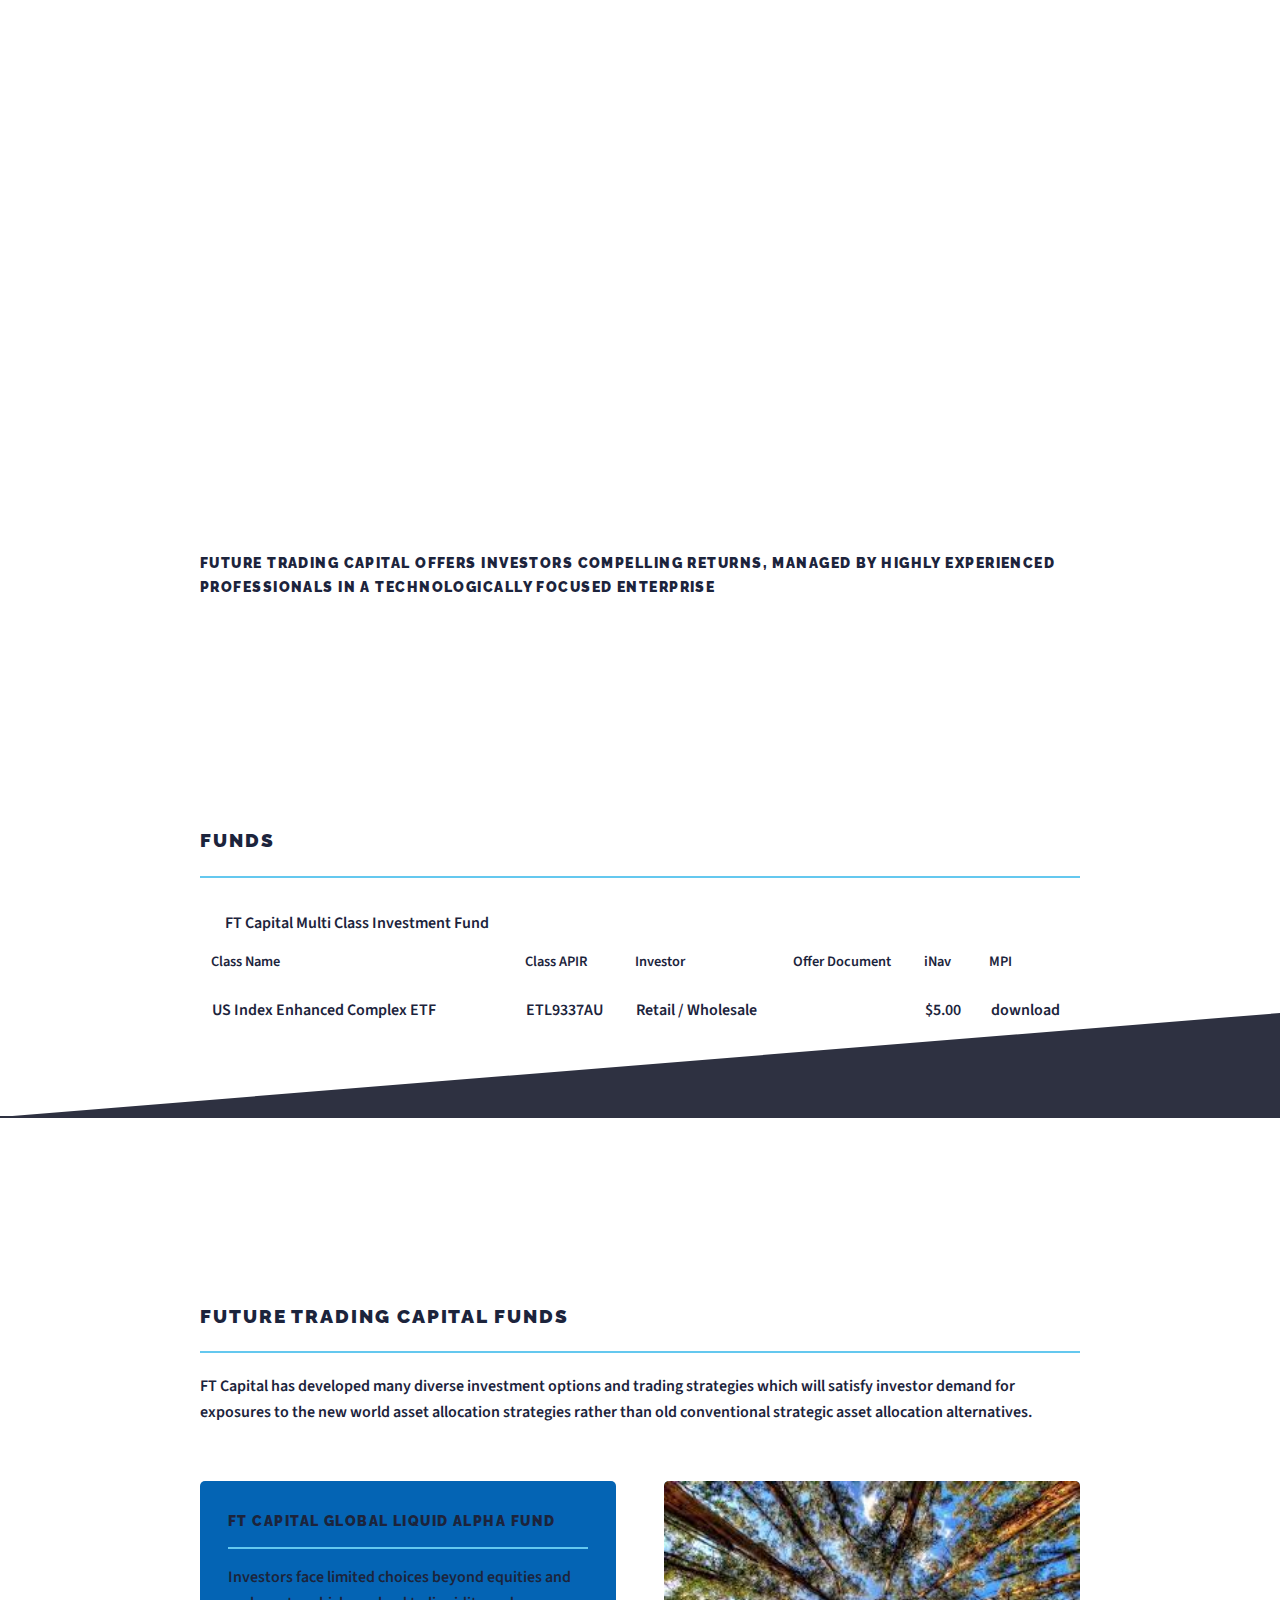
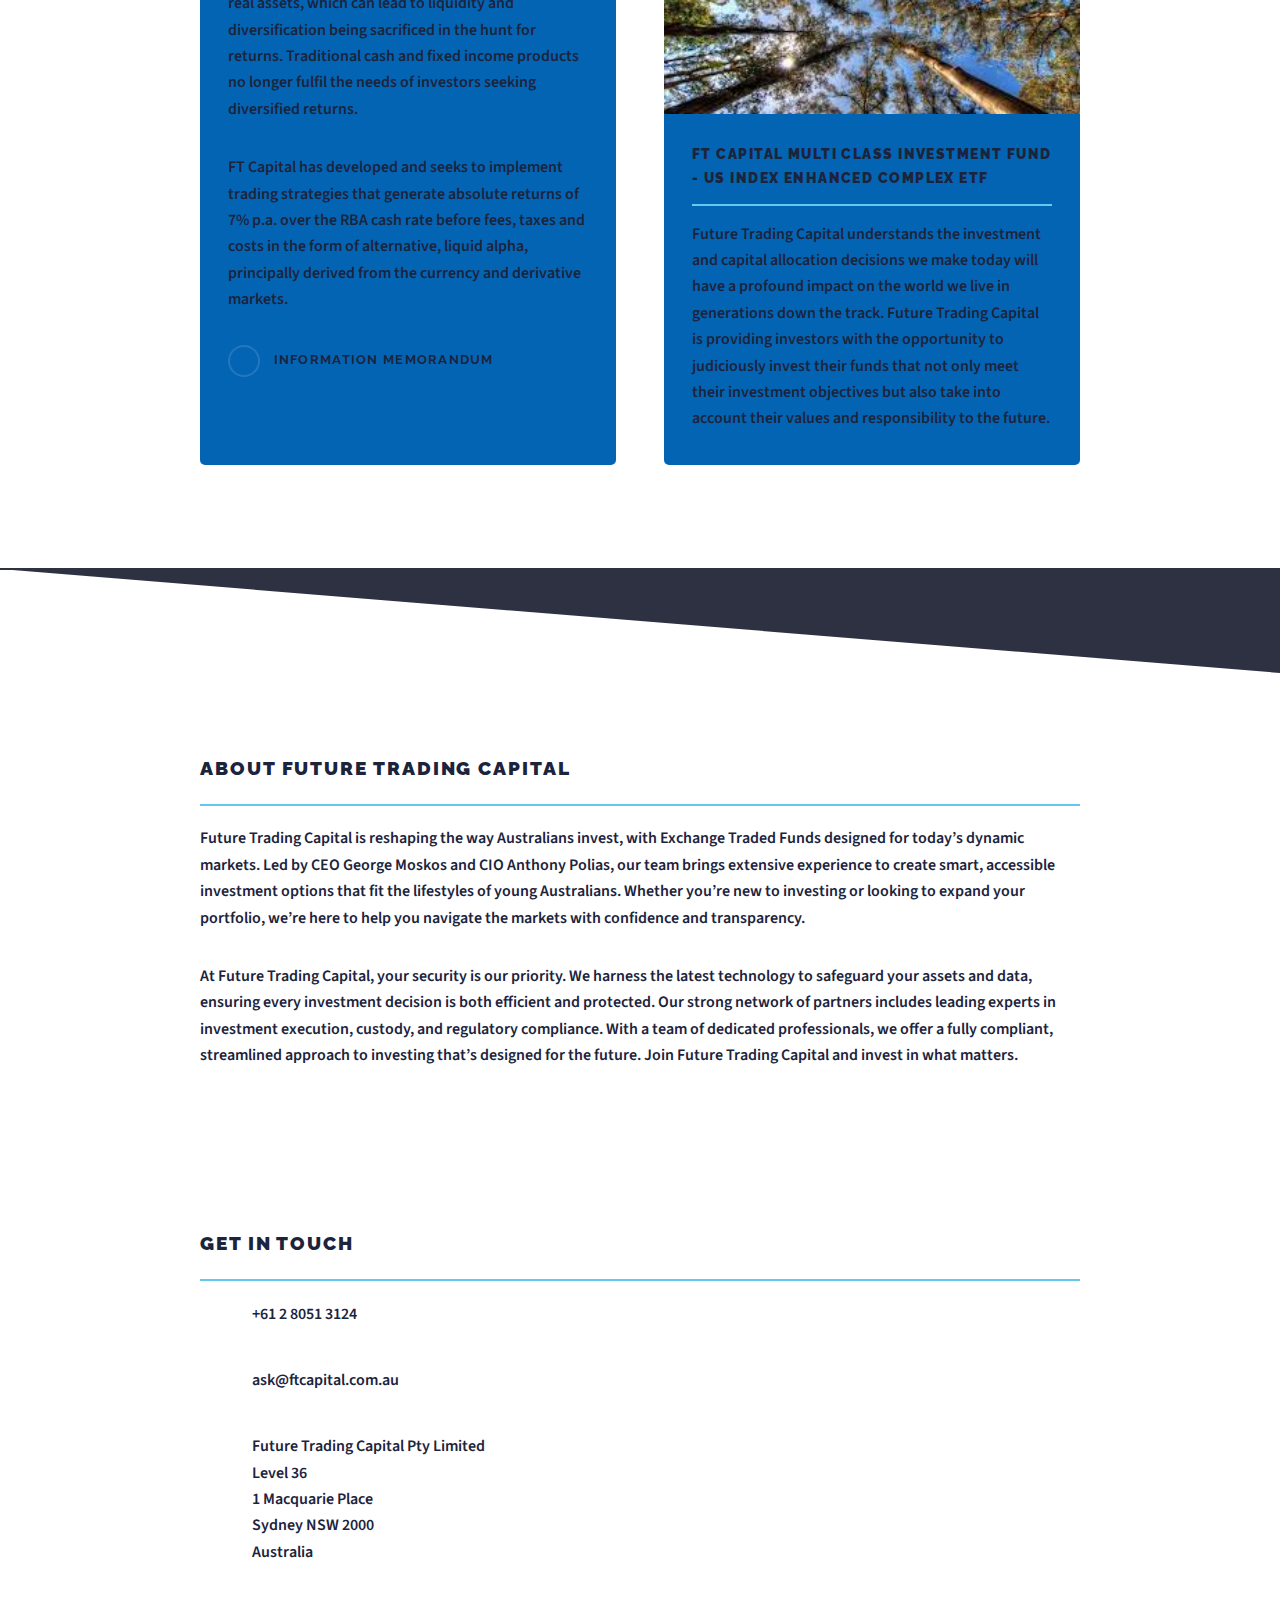
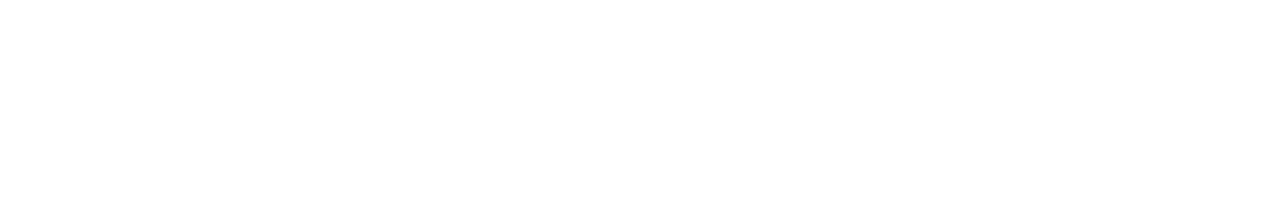
==== commit d36cfdfb: "update index.html" ====
--- a/index.html
+++ b/index.html
@@ -6,7 +6,7 @@
 -->
 <html>
 <head>
-<title>Future Trading Capital</title>
+<title>future Trading Capital</title>
 <meta charset="utf-8" />
 <meta name="viewport" content="width=device-width, initial-scale=1, user-scalable=no" />
 <link rel="stylesheet" href="assets/css/main.css" />
@@ -21,16 +21,17 @@
 <div id="page-wrapper">
 
 <!-- Header -->
+<!--
 <header id="header">
-    <!--
+    
 <h1><a href="index.html">Future Trading Capital</a></h1>
--->
+
 <nav>
-    <div class="inner">
+
 <a href="#menu">menu</a>
-</div>
 </nav>
 </header>
+-->
 
 <!-- Menu -->
 <nav id="menu">
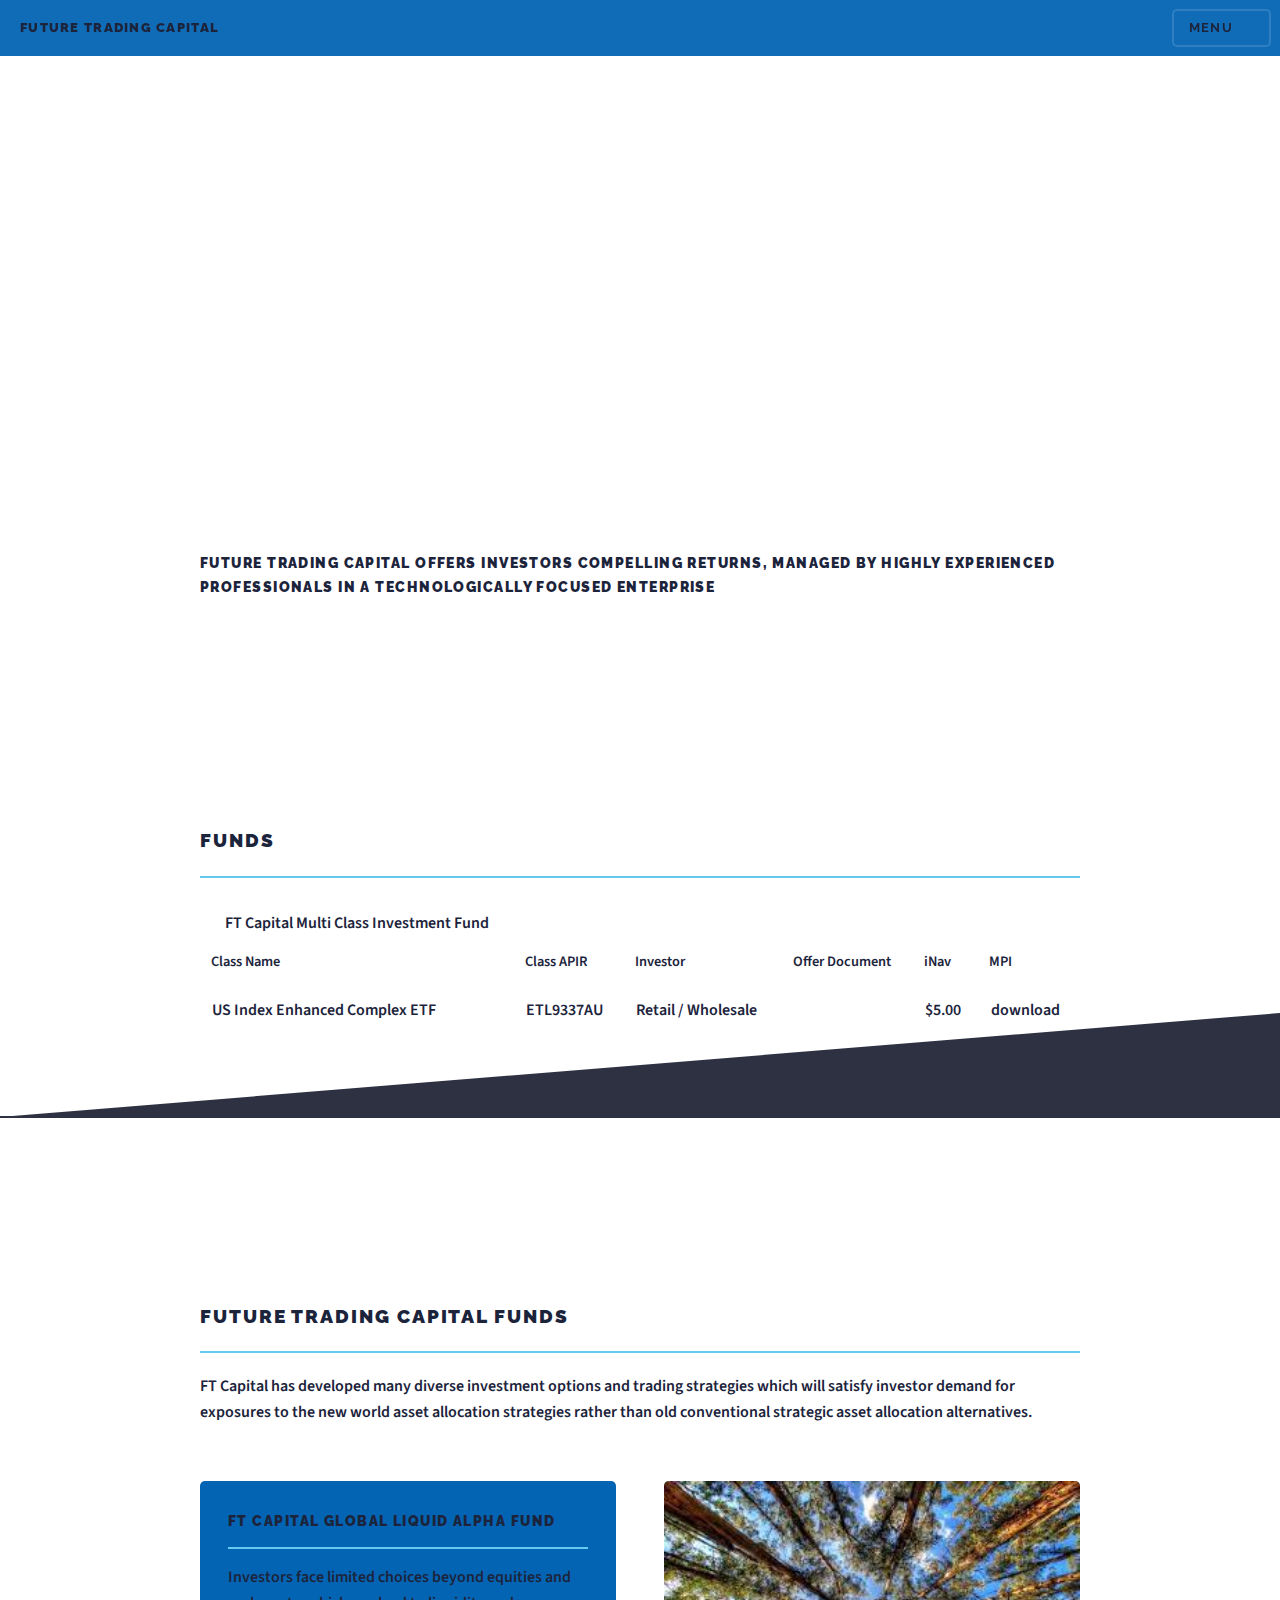
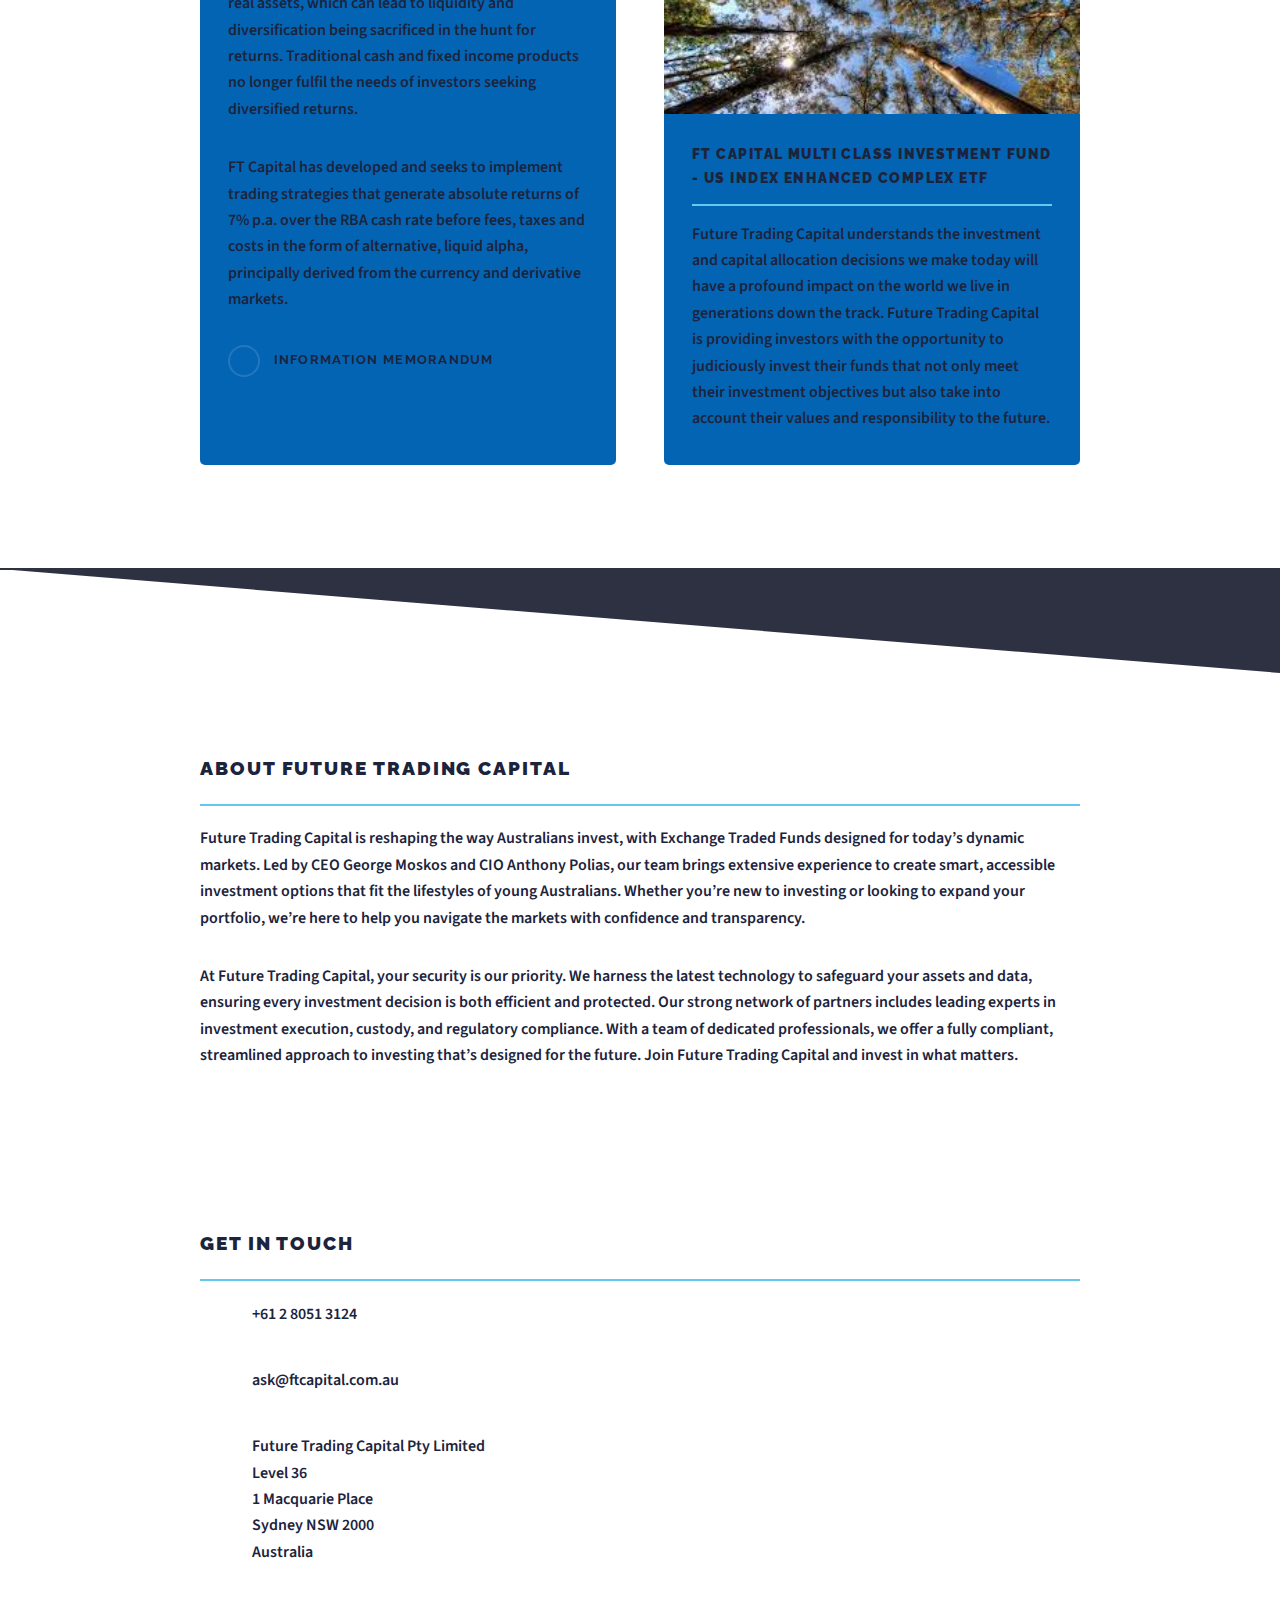
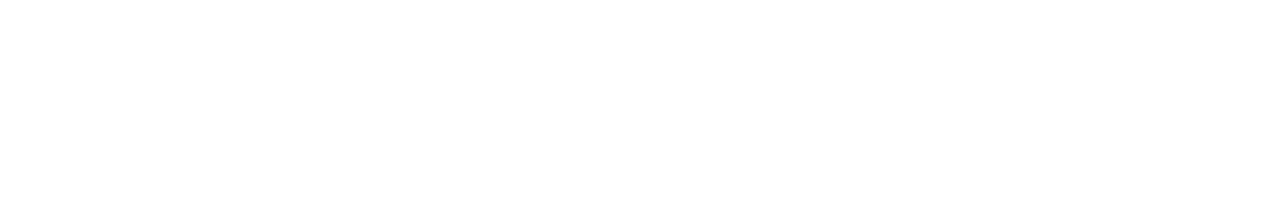
==== commit 0aef781d: "update index.html" ====
--- a/index.html
+++ b/index.html
@@ -6,7 +6,7 @@
 -->
 <html>
 <head>
-<title>future Trading Capital</title>
+<title>Future Trading Capital</title>
 <meta charset="utf-8" />
 <meta name="viewport" content="width=device-width, initial-scale=1, user-scalable=no" />
 <link rel="stylesheet" href="assets/css/main.css" />
@@ -21,17 +21,17 @@
 <div id="page-wrapper">
 
 <!-- Header -->
-<!--
+
 <header id="header">
-    
-<h1><a href="index.html">Future Trading Capital</a></h1>
+
+    <h1><a href="index.html">Future Trading Capital</a></h1>
 
 <nav>
 
 <a href="#menu">menu</a>
 </nav>
 </header>
--->
+
 
 <!-- Menu -->
 <nav id="menu">
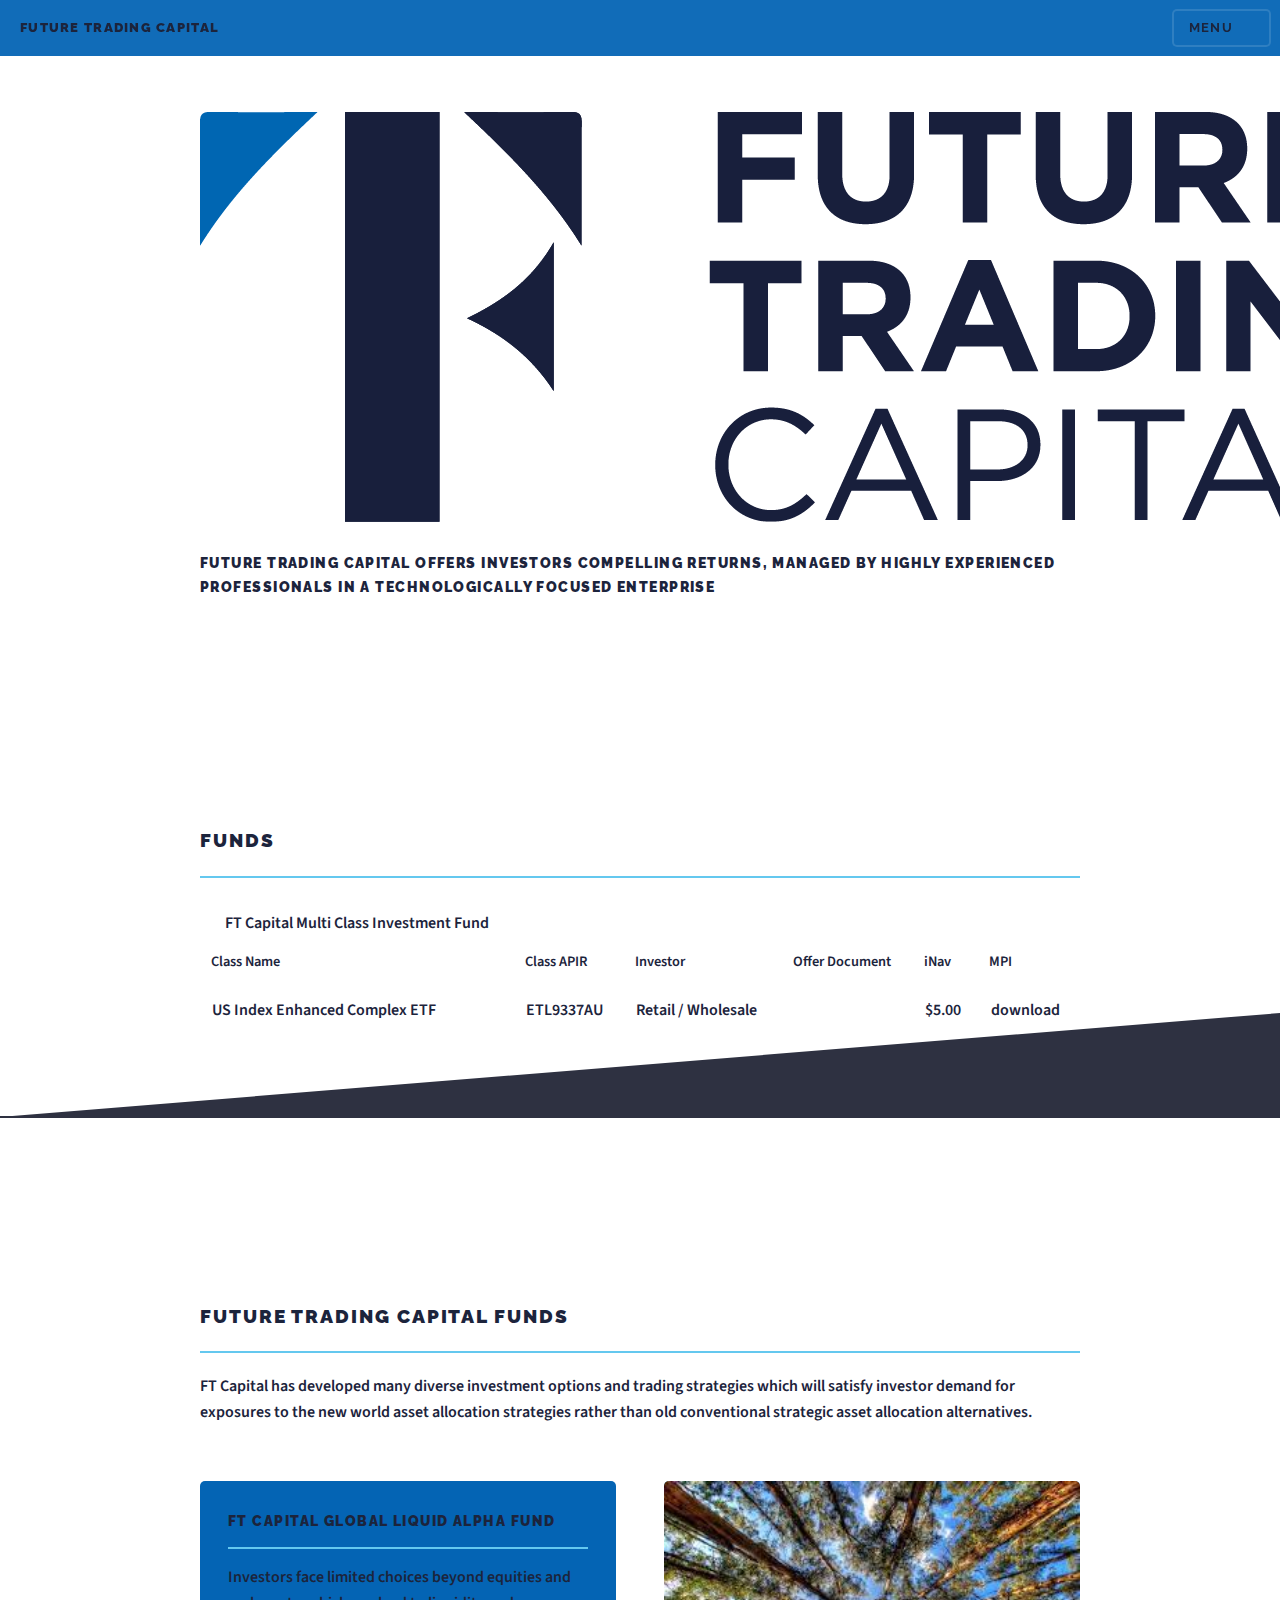
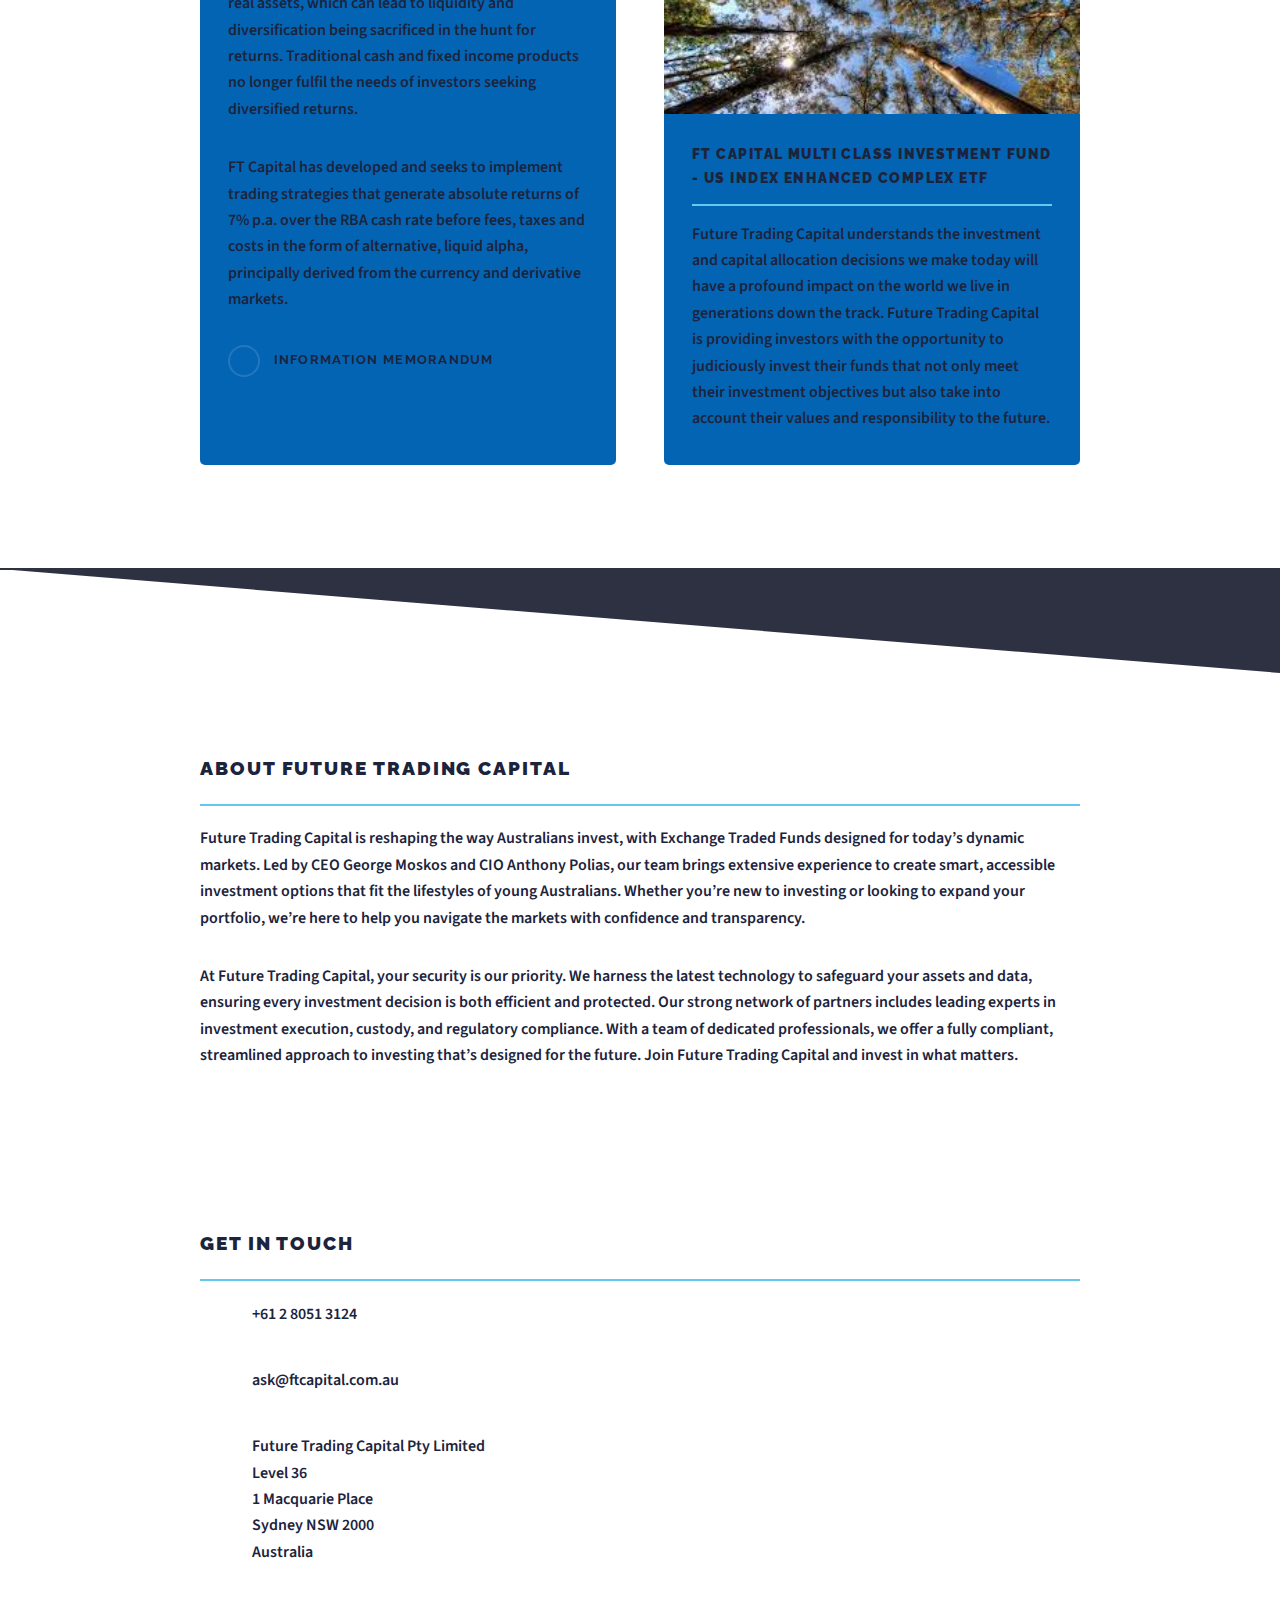
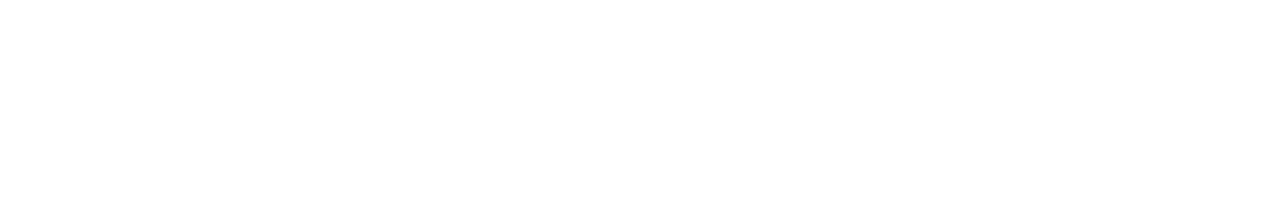
==== commit 5e4129d1: "update index.html" ====
--- a/index.html
+++ b/index.html
@@ -6,7 +6,7 @@
 -->
 <html>
 <head>
-<title>Future Trading Capital</title>
+<title>future Trading Capital</title>
 <meta charset="utf-8" />
 <meta name="viewport" content="width=device-width, initial-scale=1, user-scalable=no" />
 <link rel="stylesheet" href="assets/css/main.css" />
@@ -21,32 +21,36 @@
 <div id="page-wrapper">
 
 <!-- Header -->
-
 <header id="header">
-
     <h1><a href="index.html">Future Trading Capital</a></h1>
-
 <nav>
-
 <a href="#menu">menu</a>
 </nav>
 </header>
 
-
 <!-- Menu -->
 <nav id="menu">
-<div class="inner">
-<h2>Menu</h2>
-<ul class="links">
-<li><a href="index.html">home</a></li>
-<!--<li><a href="#funds">invest</a></li>-->
-<li><a href="#about">about</a></li>
-<li><a href="#resources">resources</a></li>
-<li><a href="#contact">contact us</a></li>
-</ul>
-<a href="#" class="close">Close</a>
-</div>
-</nav>
+    <div class="inner">
+    <h2>Menu</h2>
+    <ul class="links">
+    <li><a href="index.html">home</a></li>
+    <!--<li><a href="#invest">invest</a></li>-->
+    <li><a href="#about">about</a></li>
+    <li><a href="#resources">resources</a></li>
+    <li><a href="#contact">contact us</a></li>
+    </ul>
+    <a href="#" class="close">Close</a>
+    </div>
+    </nav>
+
+
+
+
+
+
+
+
+
 
 <!-- Banner -->
 <section id="banner">
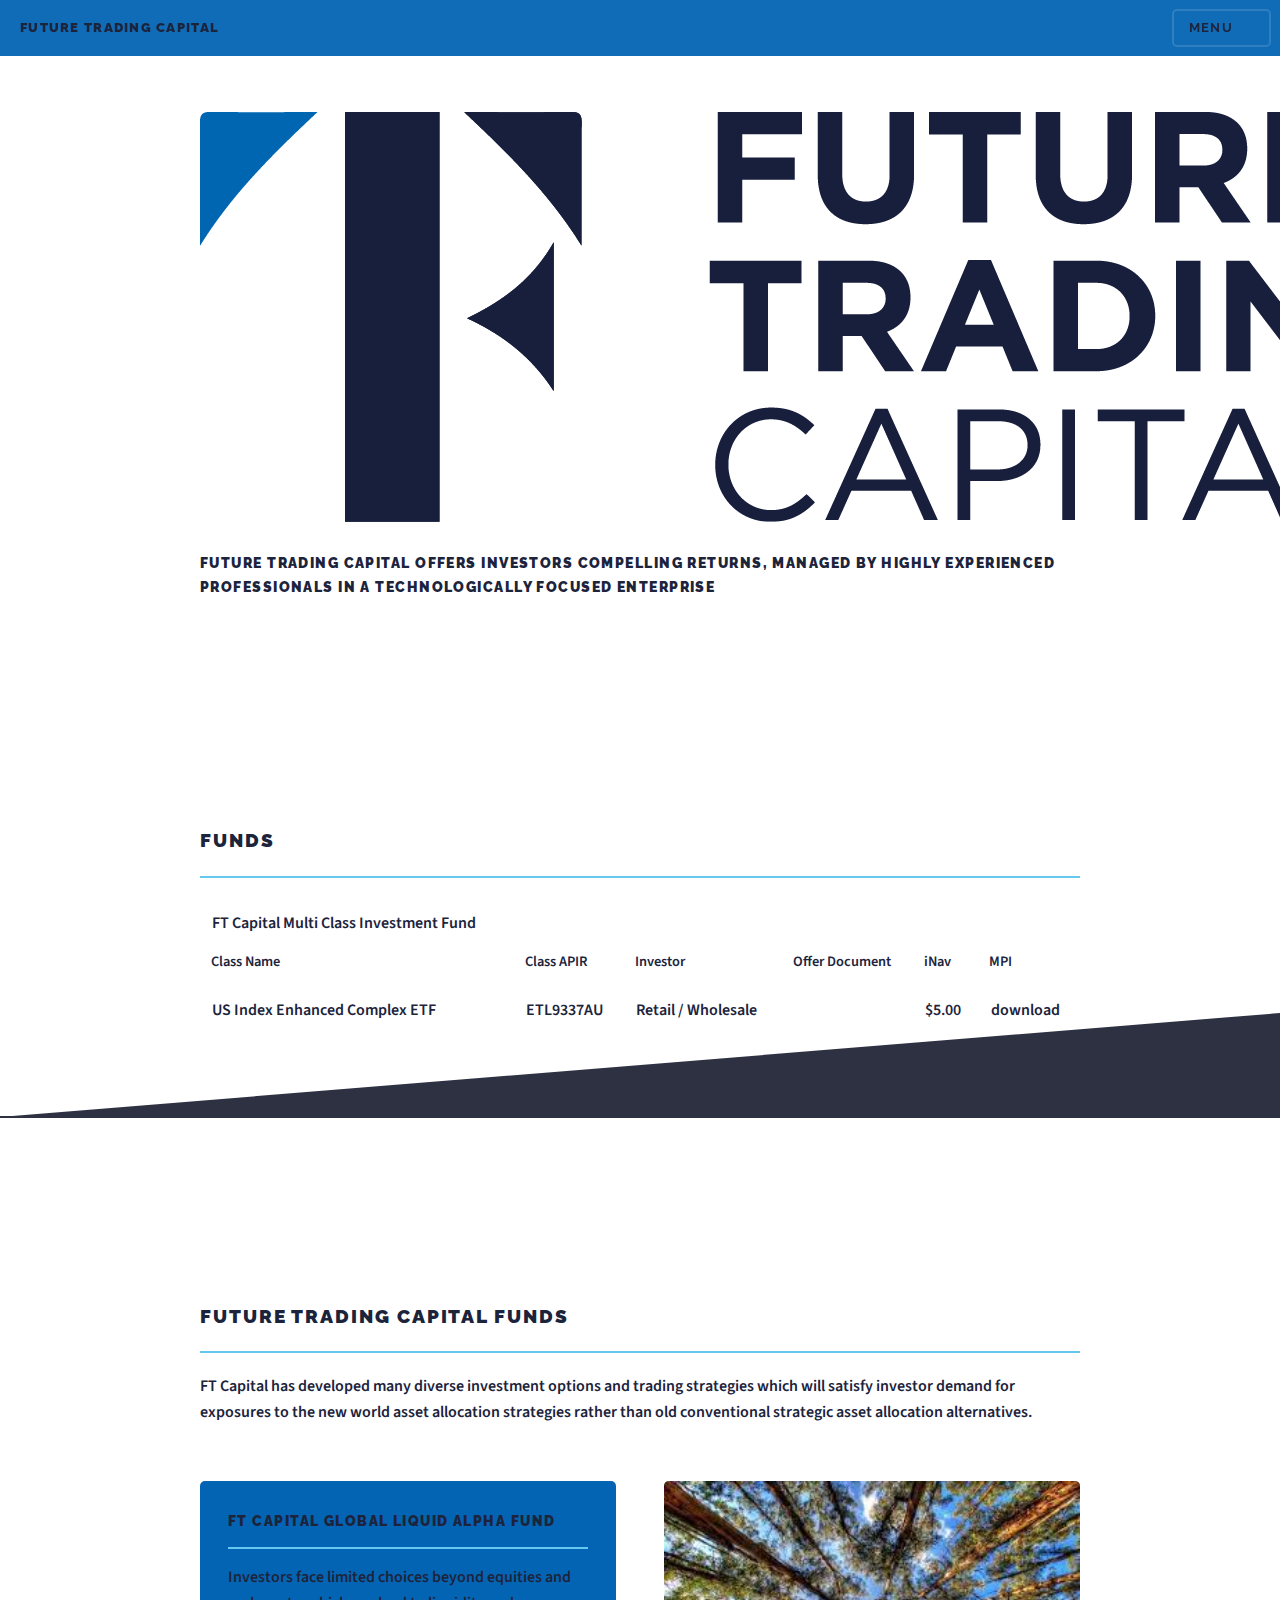
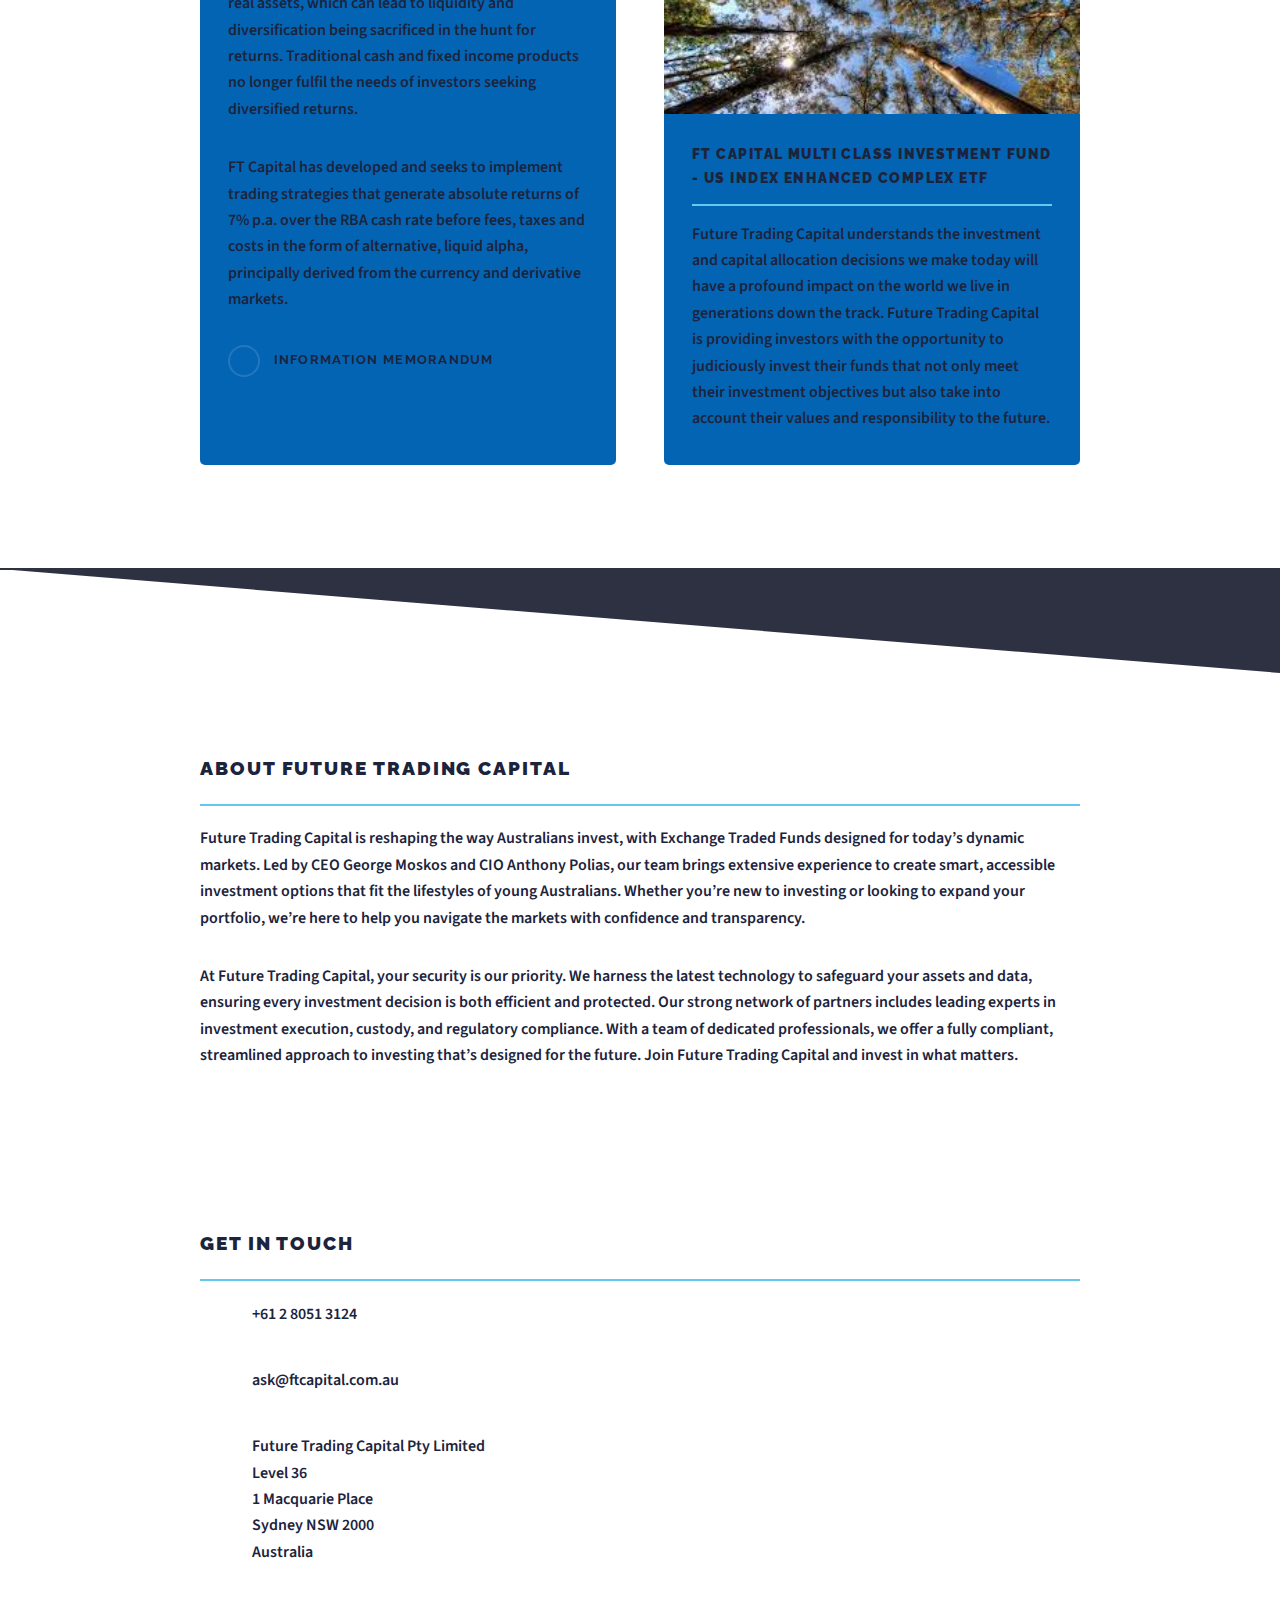
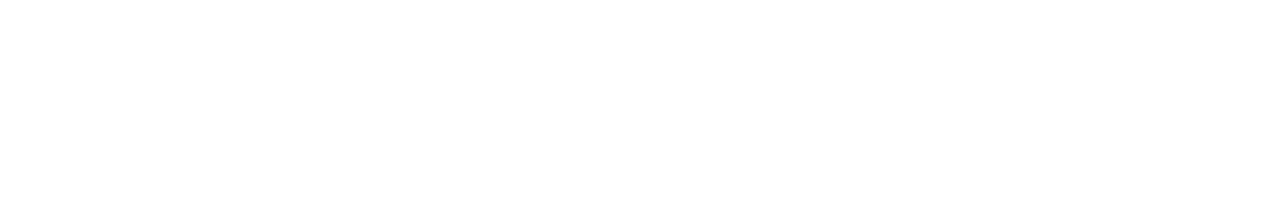
==== commit 5e9d1825: "update index.html" ====
--- a/index.html
+++ b/index.html
@@ -6,7 +6,7 @@
 -->
 <html>
 <head>
-<title>future Trading Capital</title>
+<title>Future Trading Capital</title>
 <meta charset="utf-8" />
 <meta name="viewport" content="width=device-width, initial-scale=1, user-scalable=no" />
 <link rel="stylesheet" href="assets/css/main.css" />
@@ -42,16 +42,6 @@
     <a href="#" class="close">Close</a>
     </div>
     </nav>
-
-
-
-
-
-
-
-
-
-
 <!-- Banner -->
 <section id="banner">
     <div class="inner">
@@ -68,7 +58,7 @@
         <h2 class="major">Funds</h2>
         <table>
             <tr>
-                <td style="text-align: center; vertical-align: middle;">
+                <td>
                     FT Capital Multi Class Investment Fund
                 </td>
             </tr>
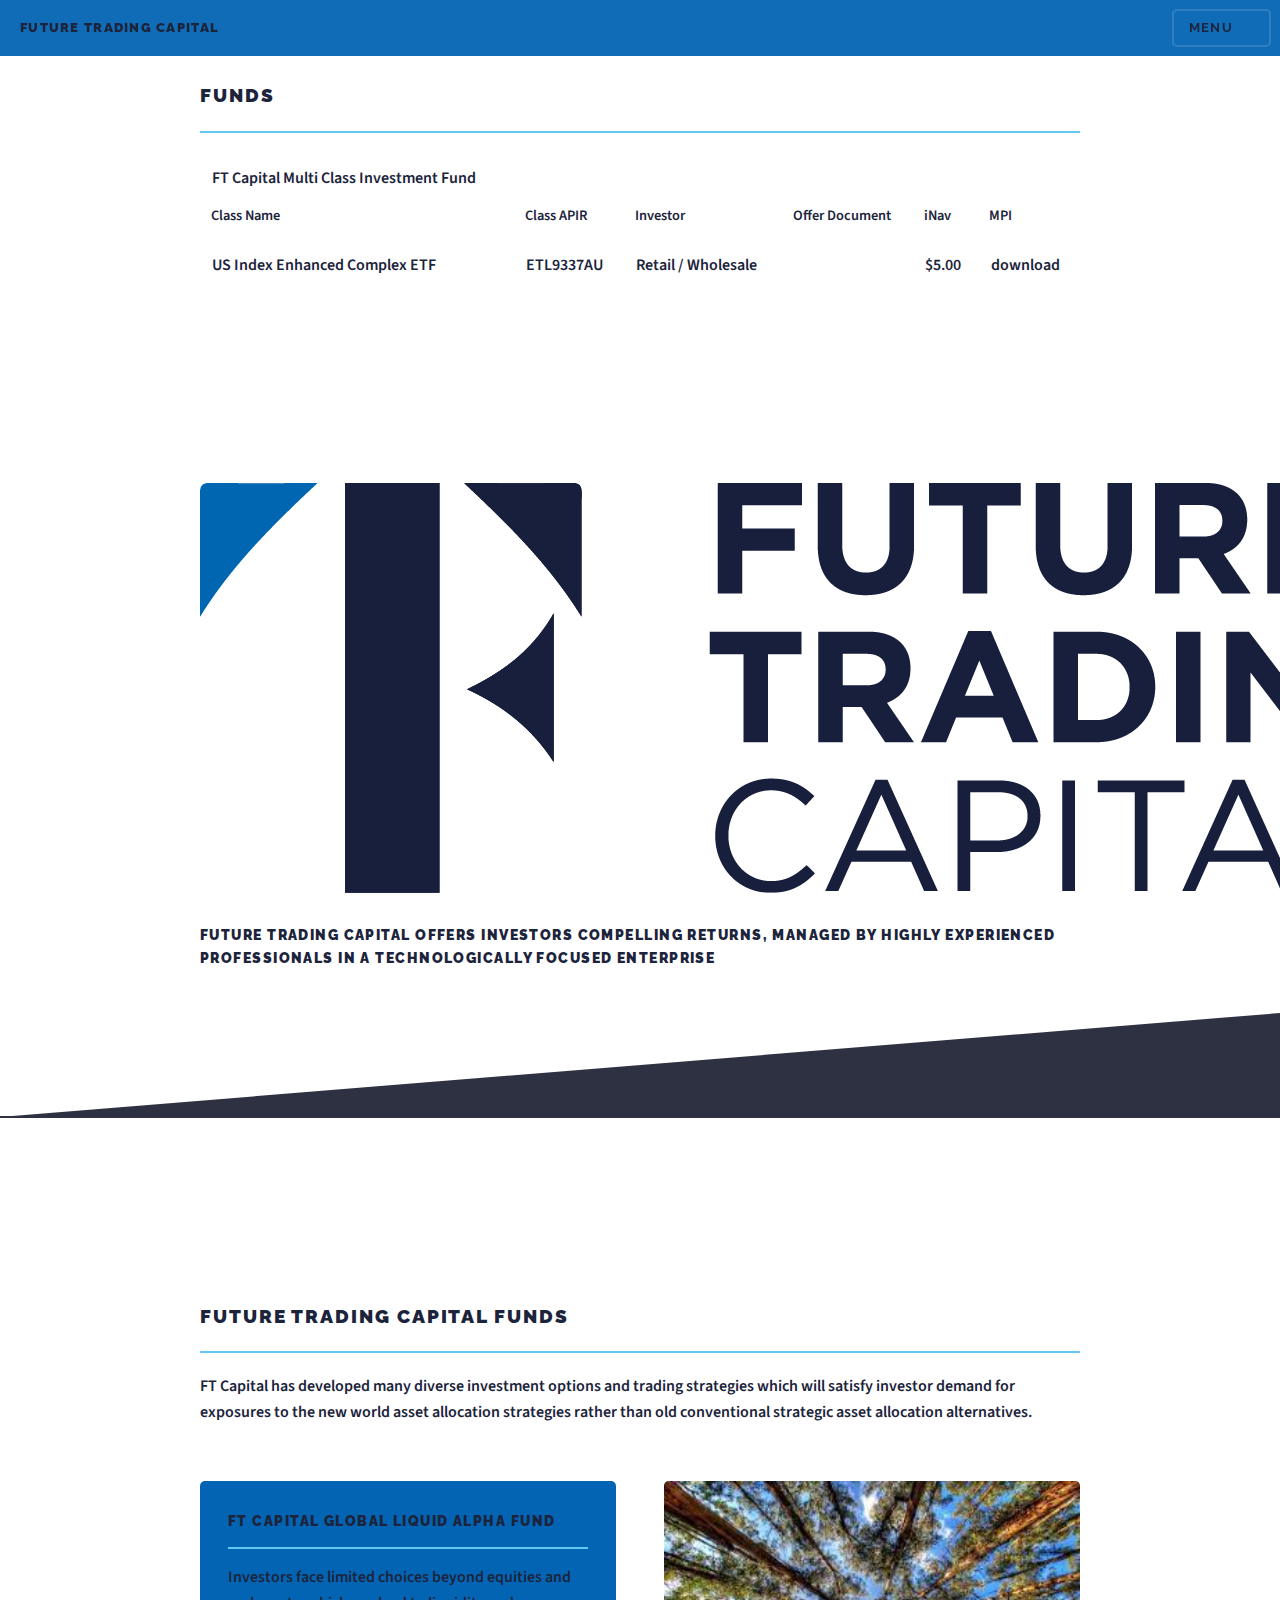
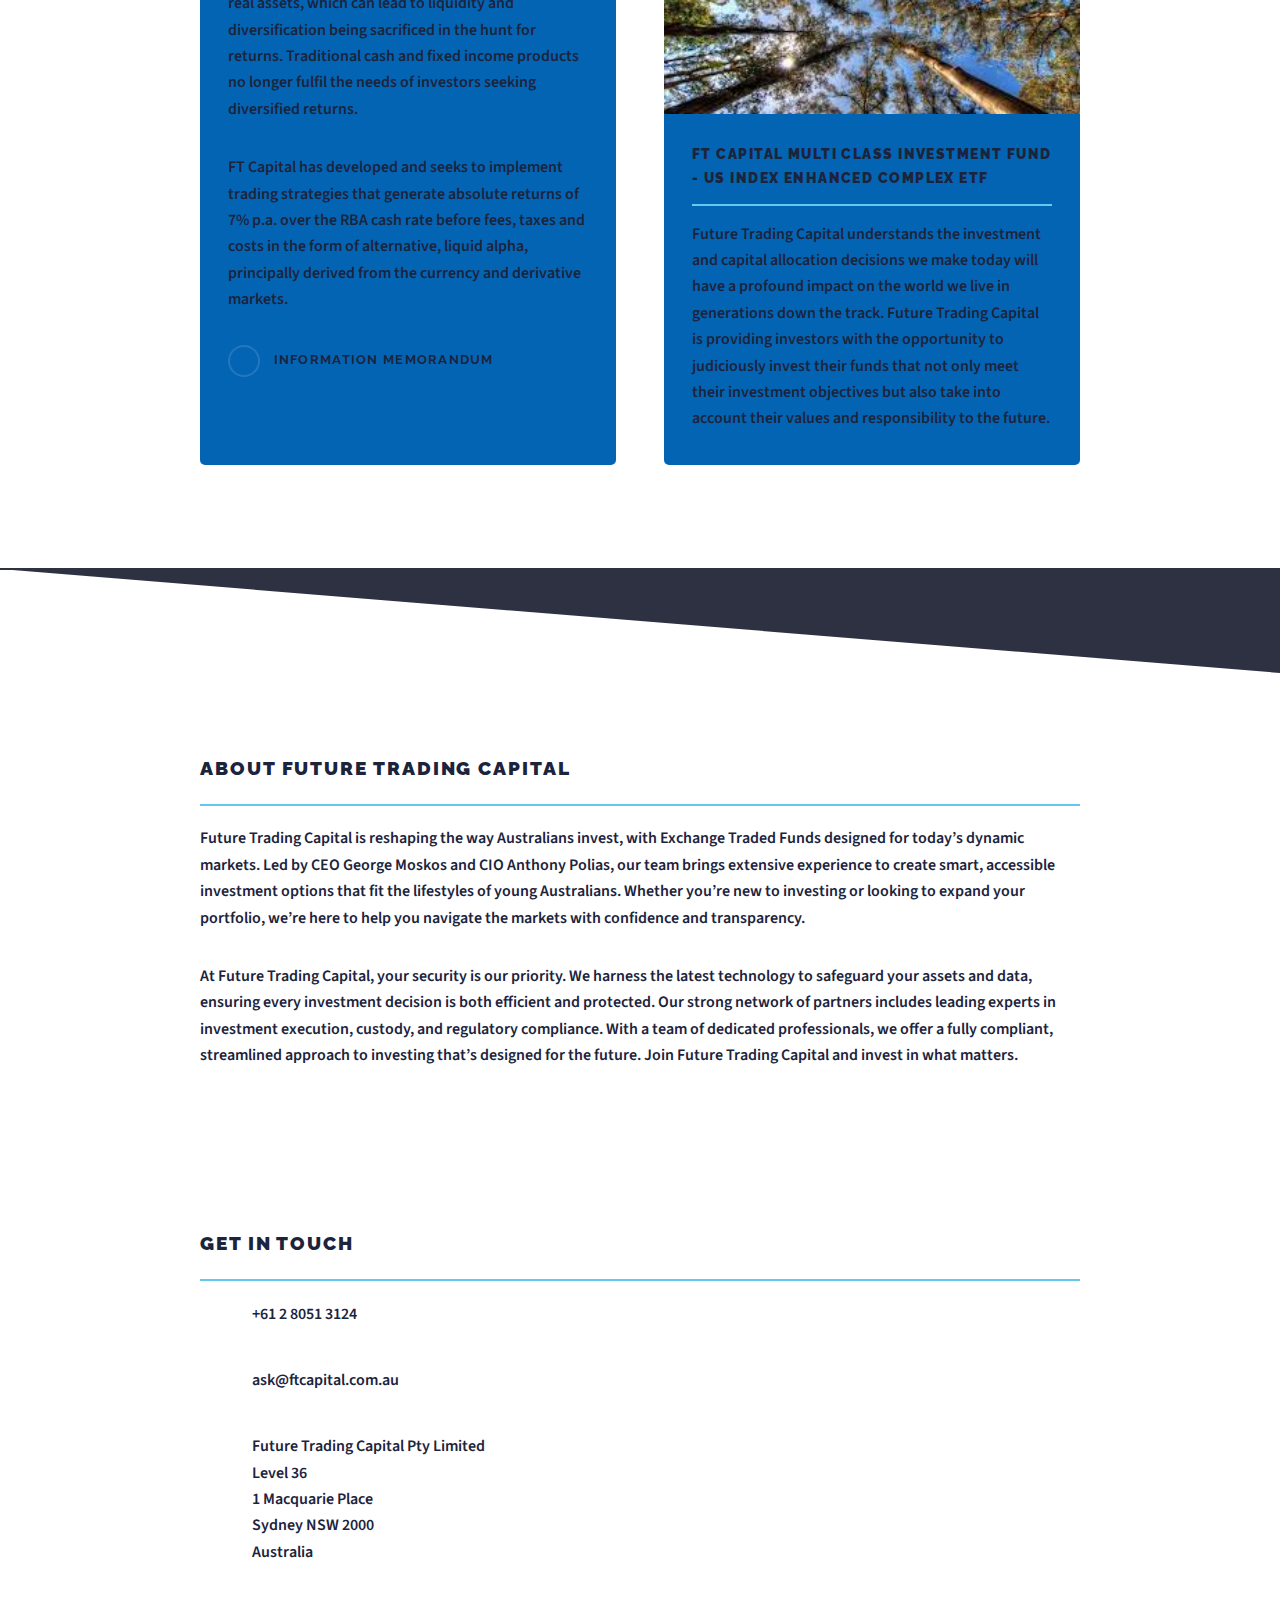
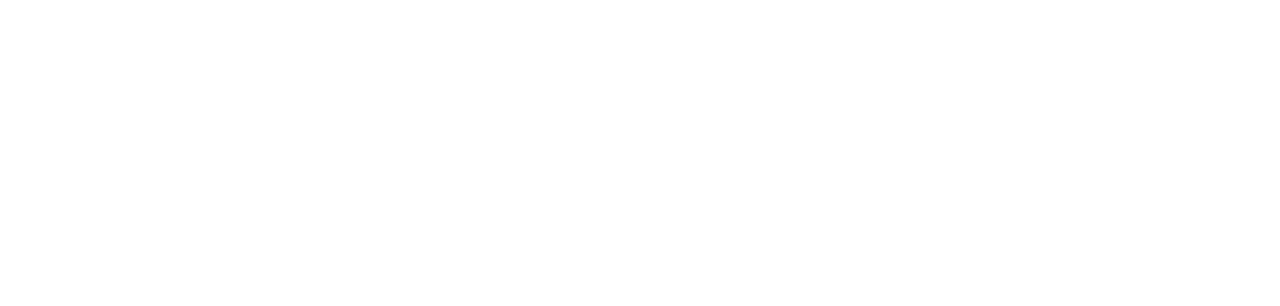
==== commit ca9f35c5: "update index.html" ====
--- a/index.html
+++ b/index.html
@@ -42,7 +42,65 @@
     <a href="#" class="close">Close</a>
     </div>
     </nav>
-<!-- Banner -->
+    <section id="footer">
+        <article id="resources">
+            <div class="inner">
+            <h2 class="major">Funds</h2>
+            <table>
+                <tr>
+                    <td>
+                        FT Capital Multi Class Investment Fund
+                    </td>
+                </tr>
+            <tr>
+            <th>
+            Class Name
+            </th>
+            <th>
+            Class APIR
+            </th>
+            <th>
+            Investor
+            </th>
+            <th>
+            Offer Document
+            </th>
+            <th>
+            iNav
+            </th>
+            <th>
+                MPI
+                </th>
+            </tr>
+            <tr>
+                <td>
+                US Index Enhanced Complex ETF
+                </td>
+                <td>
+                ETL9337AU
+                </td>
+                <td>
+                Retail / Wholesale
+                </td>
+                <td>
+                
+                <!-- <a href="assets/docs/FT_CAPITAL_SP_500_ESG_IM.pdf">view</a> -->
+                </td>
+                <td>
+                    $5.00
+                </td>
+                <td>
+                    <a href="mis/ftus/ftc_ftus_mpi_latest.csv">download</a>
+                </td>
+                </tr>
+            </table>
+        </div>
+        </article>
+        </section>                    
+
+
+
+    <!-- Banner -->
 <section id="banner">
     <div class="inner">
     <div class="logo">
@@ -52,61 +110,7 @@
     </div>
     </section>
 
-<section id="footer">
-    <article id="resources">
-        <div class="inner">
-        <h2 class="major">Funds</h2>
-        <table>
-            <tr>
-                <td>
-                    FT Capital Multi Class Investment Fund
-                </td>
-            </tr>
-        <tr>
-        <th>
-        Class Name
-        </th>
-        <th>
-        Class APIR
-        </th>
-        <th>
-        Investor
-        </th>
-        <th>
-        Offer Document
-        </th>
-        <th>
-        iNav
-        </th>
-        <th>
-            MPI
-            </th>
-        </tr>
-        <tr>
-            <td>
-            US Index Enhanced Complex ETF
-            </td>
-            <td>
-            ETL9337AU
-            </td>
-            <td>
-            Retail / Wholesale
-            </td>
-            <td>
-            
-            <!-- <a href="assets/docs/FT_CAPITAL_SP_500_ESG_IM.pdf">view</a> -->
-            </td>
-            <td>
-                $5.00
-            </td>
-            <td>
-                <a href="mis/ftus/ftc_ftus_mpi_latest.csv">download</a>
-            </td>
-            </tr>
-        </table>
-    </div>
-    </article>
-    </section>                    
+
 
 <!-- Wrapper -->
 <!--
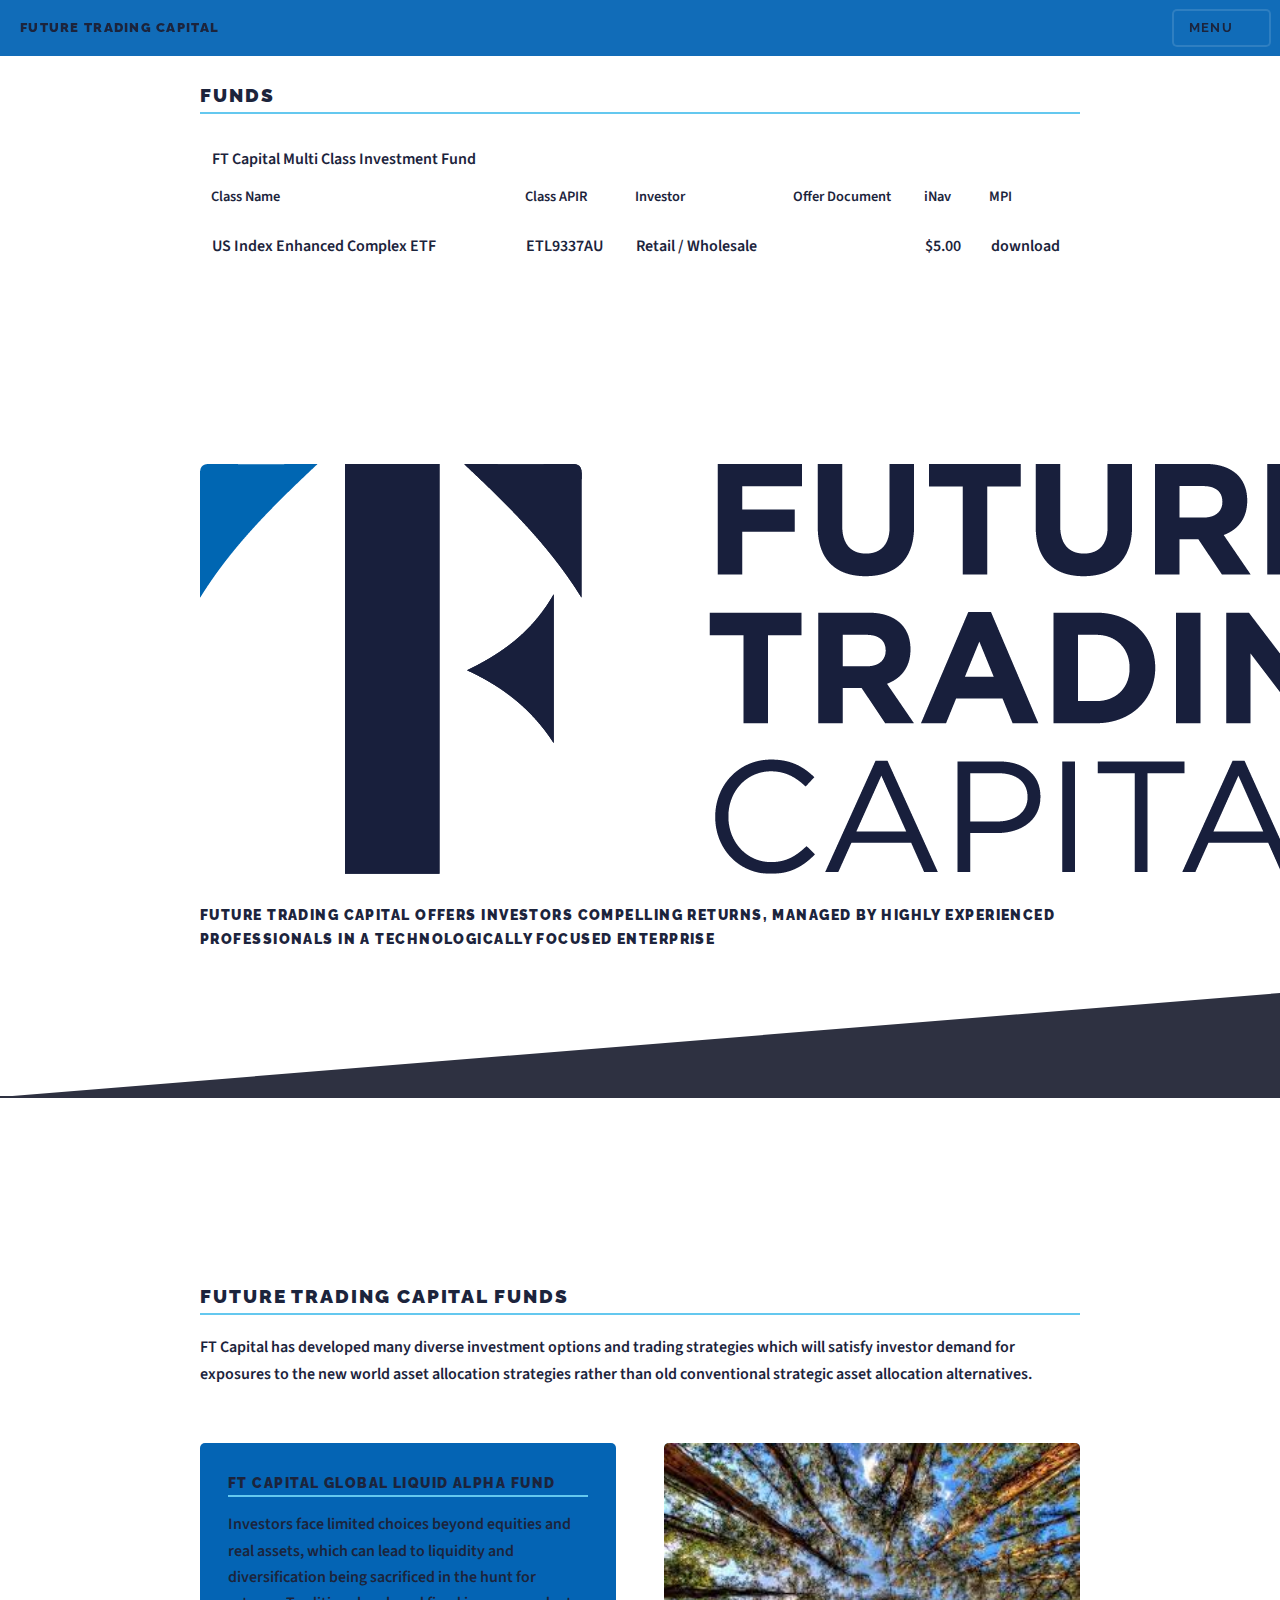
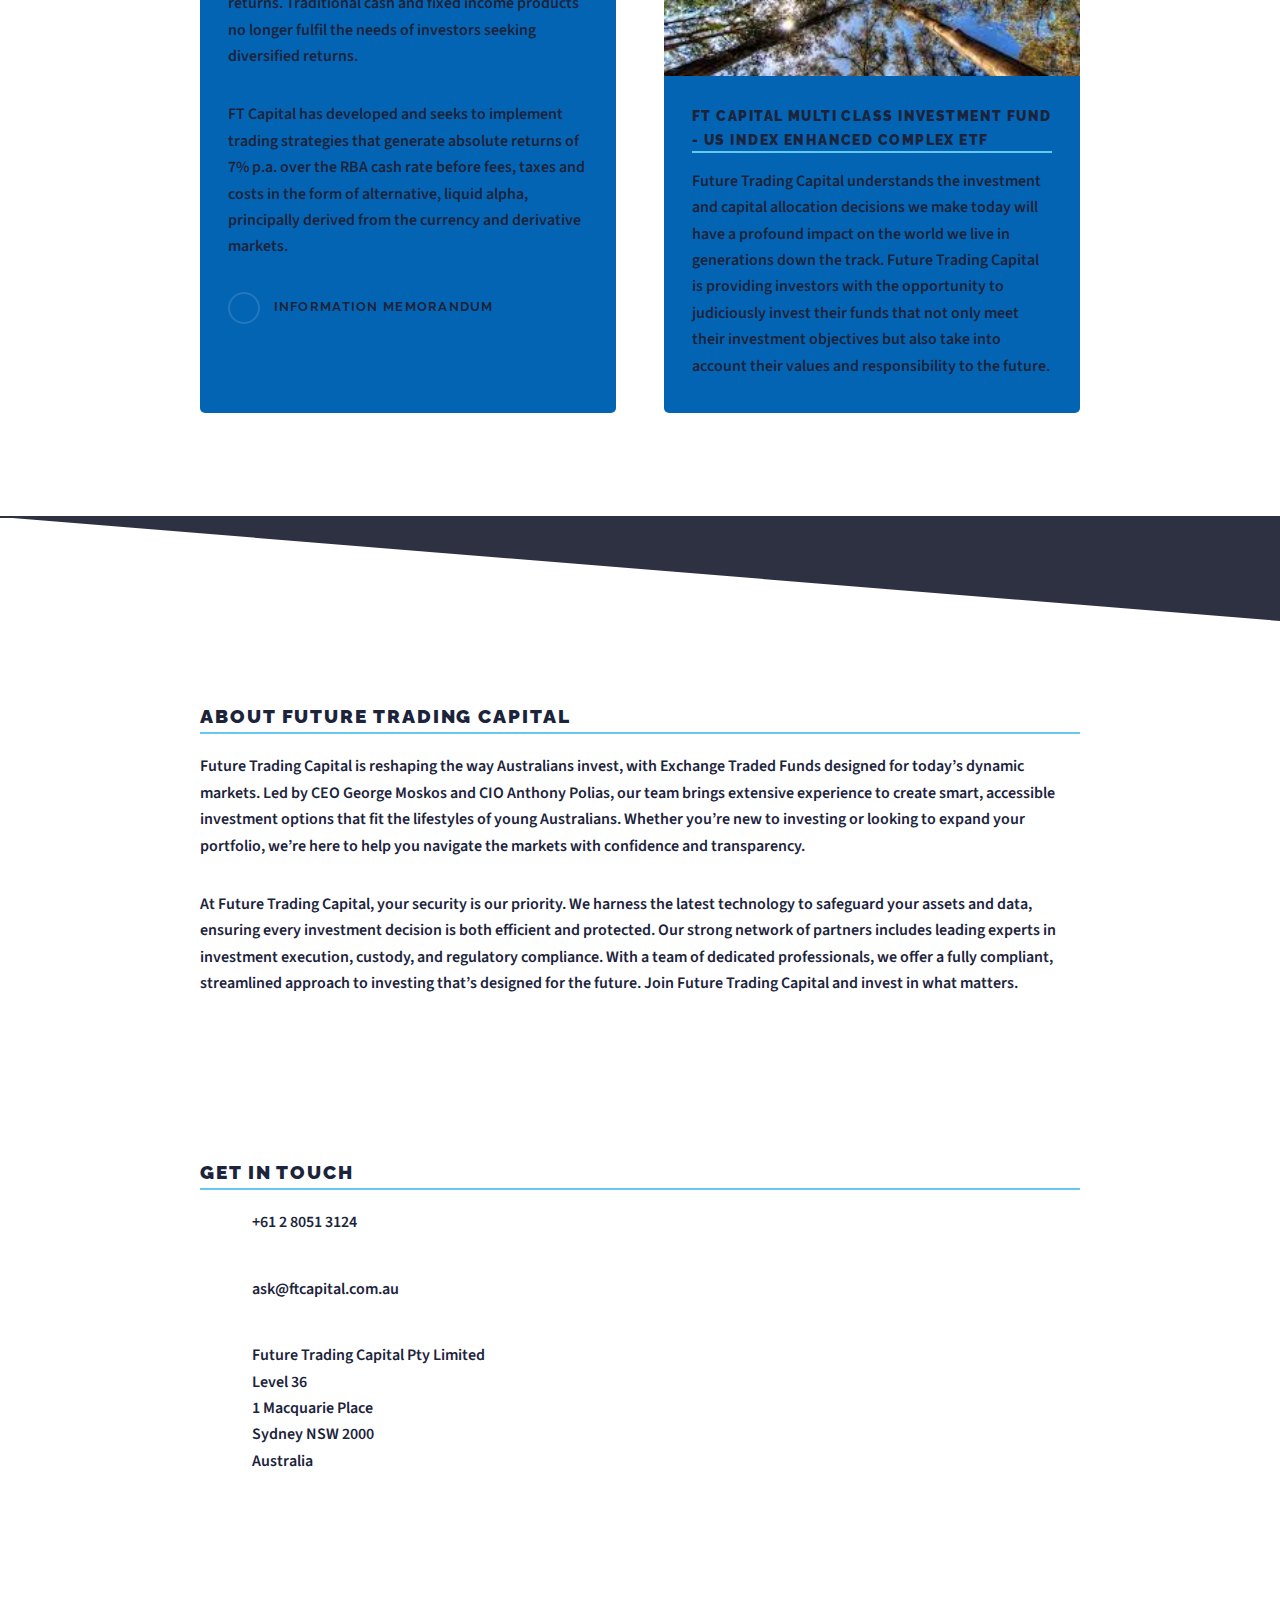
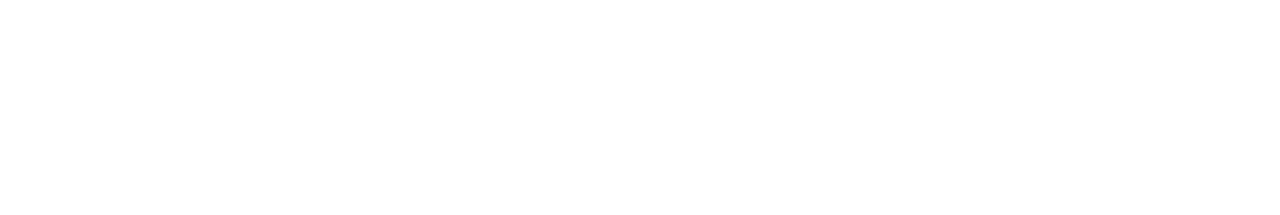
==== commit 1f3d8aaa: "update index.html" ====
--- a/index.html
+++ b/index.html
@@ -6,7 +6,7 @@
 -->
 <html>
 <head>
-<title>Future Trading Capital</title>
+<title>future Trading Capital</title>
 <meta charset="utf-8" />
 <meta name="viewport" content="width=device-width, initial-scale=1, user-scalable=no" />
 <link rel="stylesheet" href="assets/css/main.css" />
@@ -48,9 +48,7 @@
             <h2 class="major">Funds</h2>
             <table>
                 <tr>
-                    <td>
-                        FT Capital Multi Class Investment Fund
-                    </td>
+                    <td>FT Capital Multi Class Investment Fund</td>
                 </tr>
             <tr>
             <th>
@@ -96,7 +94,7 @@
             </table>
         </div>
         </article>
-        </section>                    
+        </section>                  
 
 
 
--- a/assets/css/main.css
+++ b/assets/css/main.css
@@ -1,10 +1,10 @@
 @import url(fontawesome-all.min.css);
 @import url("https://fonts.googleapis.com/css?family=Raleway:200,700|Source+Sans+Pro:300,600,300italic,600italic");
 
-/*
-	Solid State by HTML5 UP
-	html5up.net | @ajlkn
-	Free for personal and commercial use under the CCA 3.0 license (html5up.net/license)
+/*
+	Solid State by HTML5 UP
+	html5up.net | @ajlkn
+	Free for personal and commercial use under the CCA 3.0 license (html5up.net/license)
 */
 
 html, body, div, span, applet, object,
@@ -102,11 +102,11 @@
 		background-color: #ffffff;
 		/* background-color: #2e3141; */
 		/* background-image: linear-gradient(to top, rgba(46, 49, 65, 0.8), rgba(46, 49, 65, 0.8)), url("../../images/bg.jpg"); */
-		background-size: auto,+		background-size: auto,
  cover;
-		background-attachment: fixed,+		background-attachment: fixed,
  fixed;
-		background-position: center,+		background-position: center,
  center;
 	}
 
@@ -277,7 +277,7 @@
 		}
 
 		h1.major, h2.major, h3.major, h4.major, h5.major, h6.major {
-			padding-bottom: 1em;
+			/*padding-bottom: 1em;*/
 			border-bottom: solid 2px rgba(100, 200, 239, 1.250);
 			/* border-bottom: solid 2px rgba(255, 255, 255, 0.125); */
 		}
@@ -3487,9 +3487,9 @@
 				background-color: #ffffff;
 				/*background-color: #2e3141;
 				background-image: linear-gradient(to top, rgba(46, 49, 65, 0.8), rgba(46, 49, 65, 0.8)), url("../../images/bg.jpg"); */
-				background-size: auto,+				background-size: auto,
  cover;
-				background-position: center,+				background-position: center,
  center;
 				margin-bottom: -6.5em;
 			}
@@ -3601,9 +3601,9 @@
 			background-color: #ffffff;
 			/*background-color: #2e3141;
 			background-image: linear-gradient(to top, rgba(46, 49, 65, 0.8), rgba(46, 49, 65, 0.8)), url("../../images/bg.jpg");*/
-			background-size: auto,+			background-size: auto,
  cover;
-			background-position: center,+			background-position: center,
  0% 30%;
 			margin-bottom: -6.5em;
 		}
@@ -3614,9 +3614,9 @@
 
 		#wrapper > header {
 			padding: 11em 3em 7.375em 3em ;
-			background-size: auto,+			background-size: auto,
  cover;
-			background-position: center,+			background-position: center,
  0% 0%;
 			margin-bottom: -4.75em;
 		}
@@ -3631,7 +3631,7 @@
 
 		#wrapper > header {
 			padding: 6.5em 2em 3em 2em ;
-			background-size: auto,+			background-size: auto,
  125%;
 			margin-bottom: -2.5em;
 		}
@@ -4096,9 +4096,9 @@
 			background-color: #ffffff;
 			/*background-color: #2e3141;
 			background-image: linear-gradient(to top, rgba(46, 49, 65, 0.8), rgba(46, 49, 65, 0.8)), url("../../images/bg.jpg");*/
-			background-size: auto,+			background-size: auto,
  cover;
-			background-position: center,+			background-position: center,
  center;
 			margin-top: -6.5em;
 			padding-top: 6.5em;
